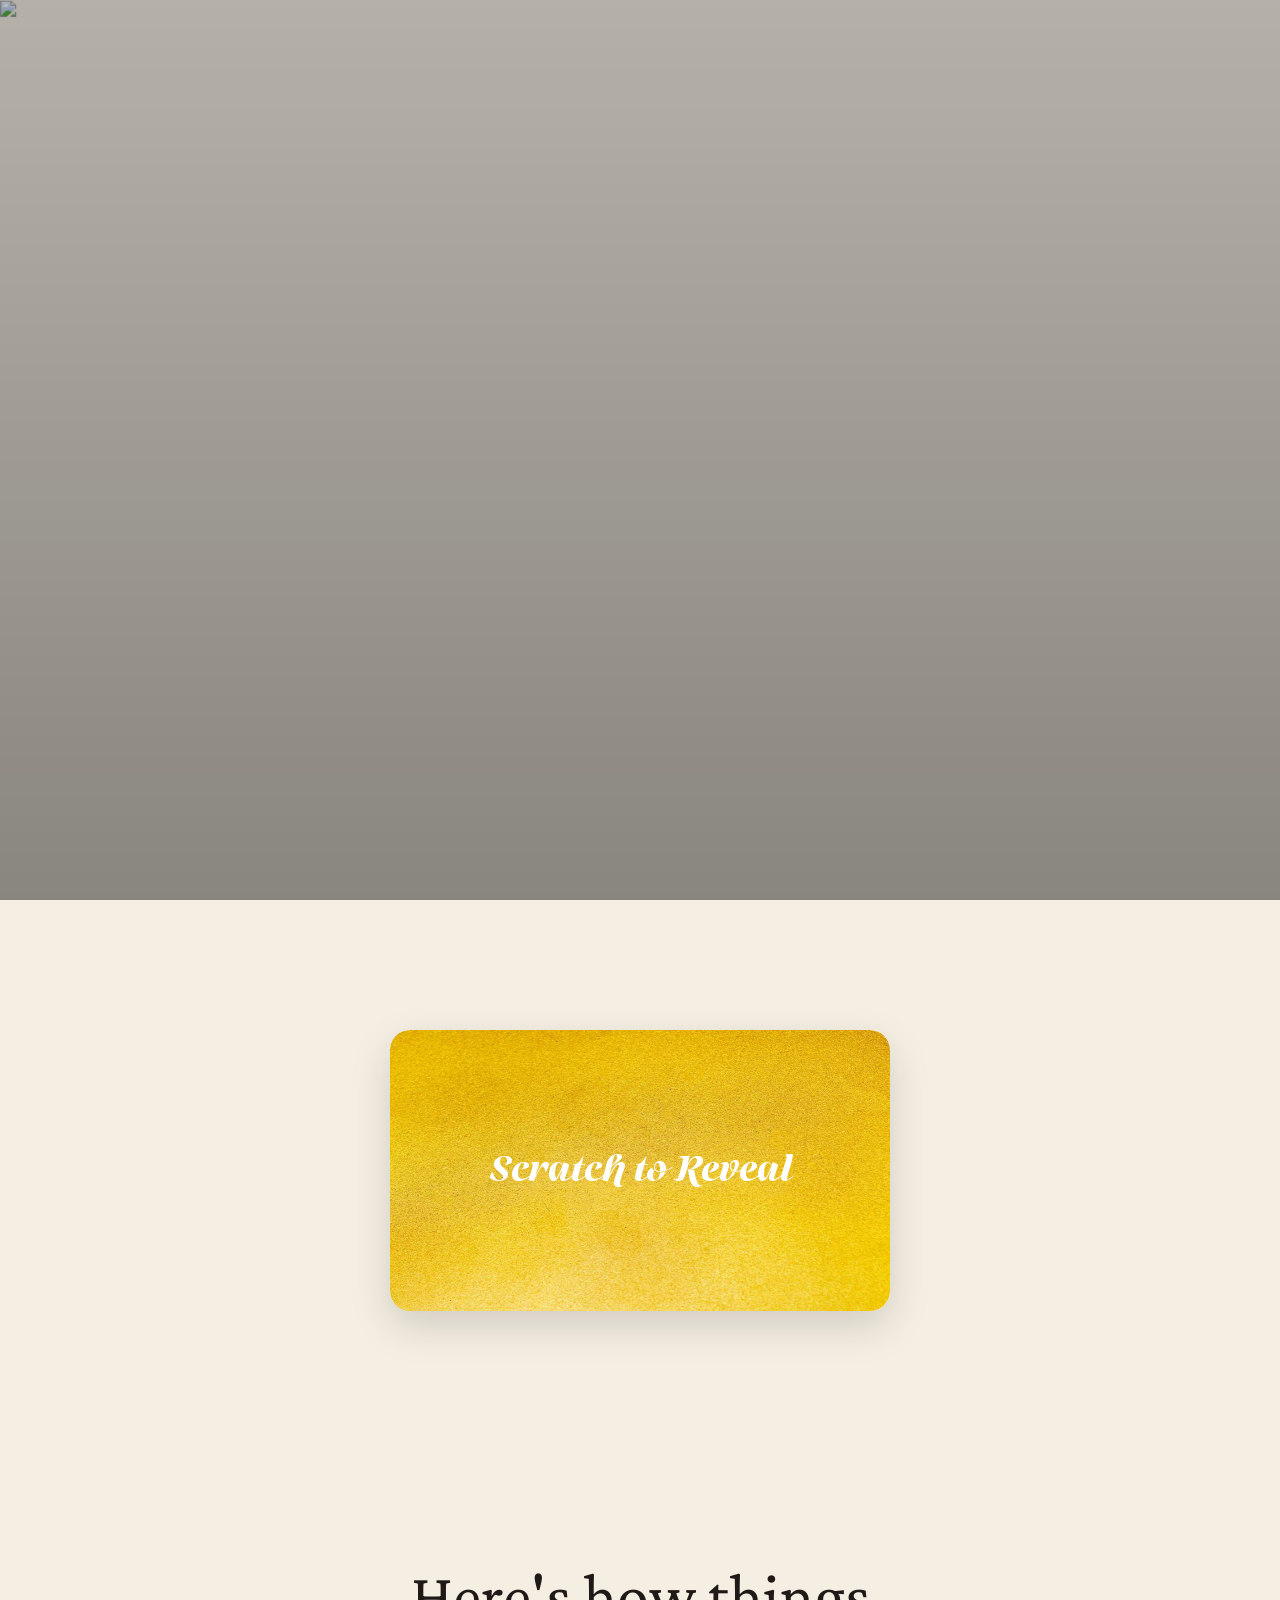
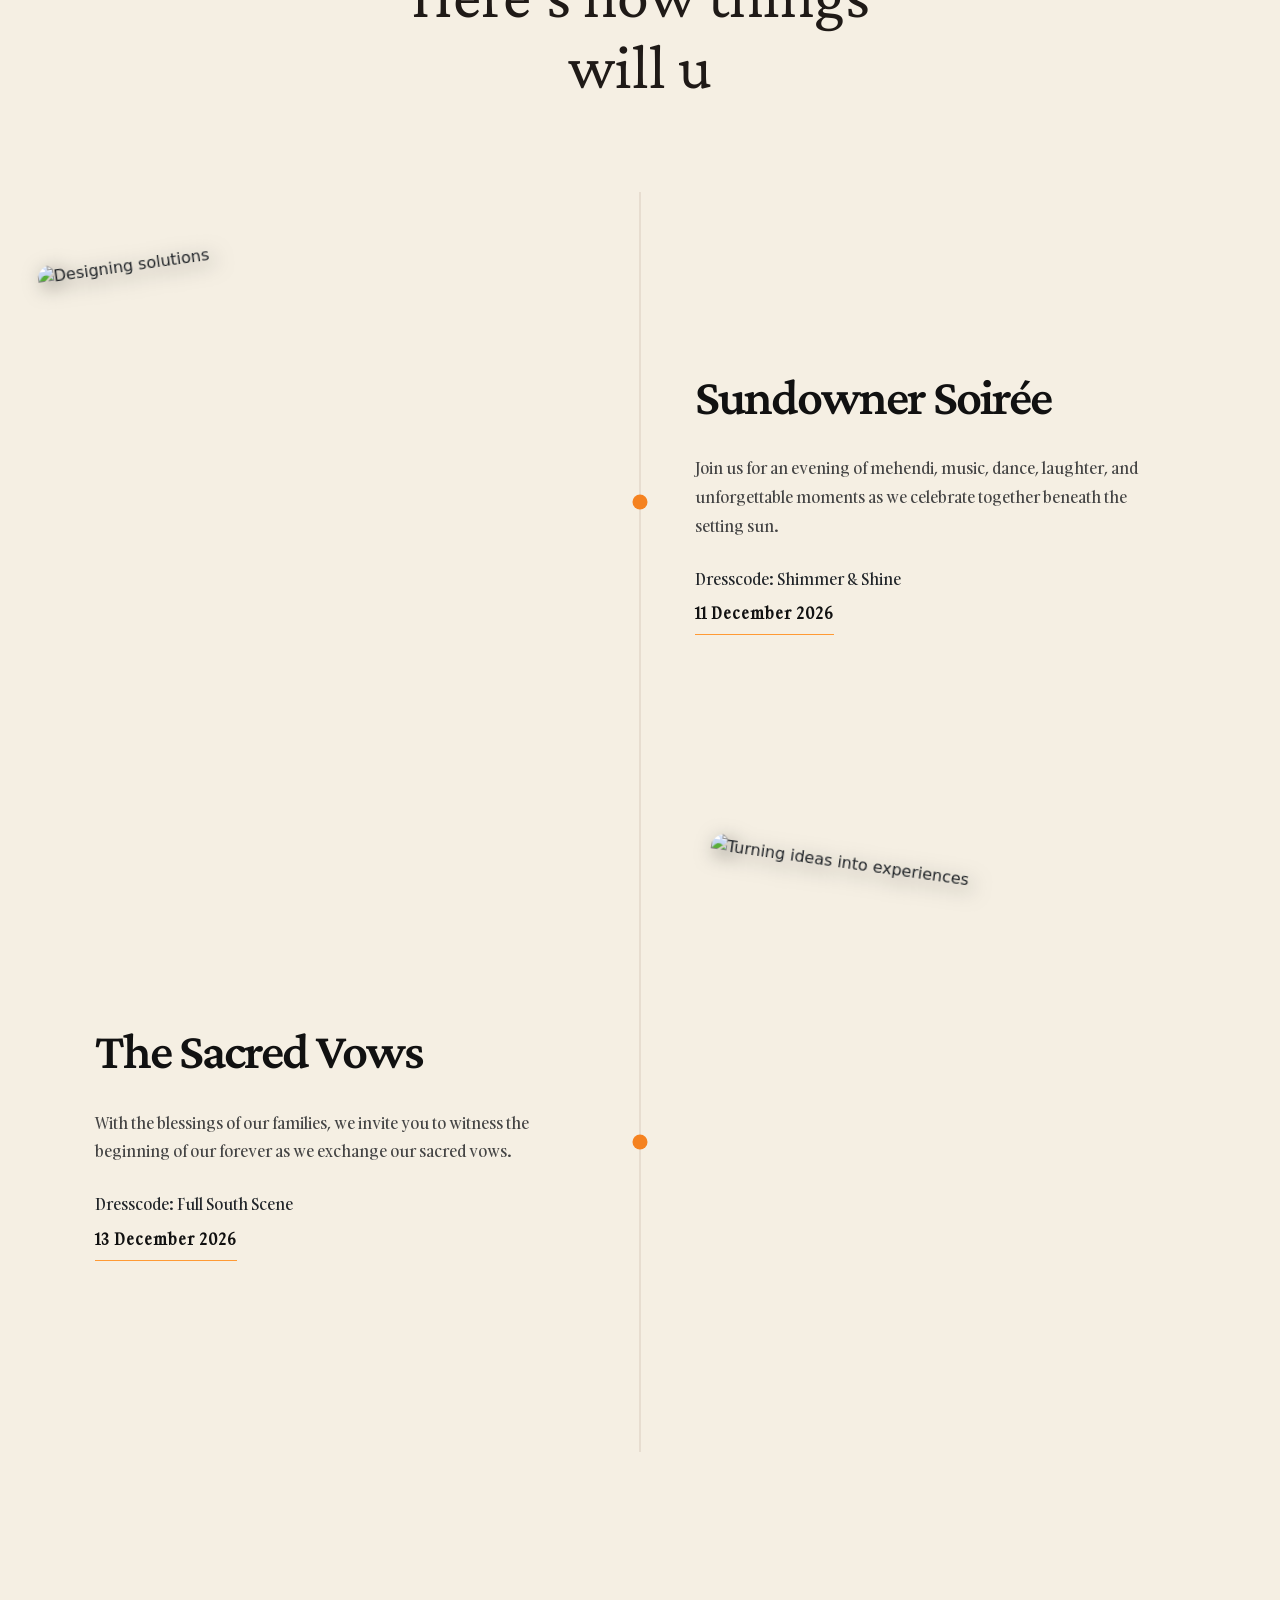
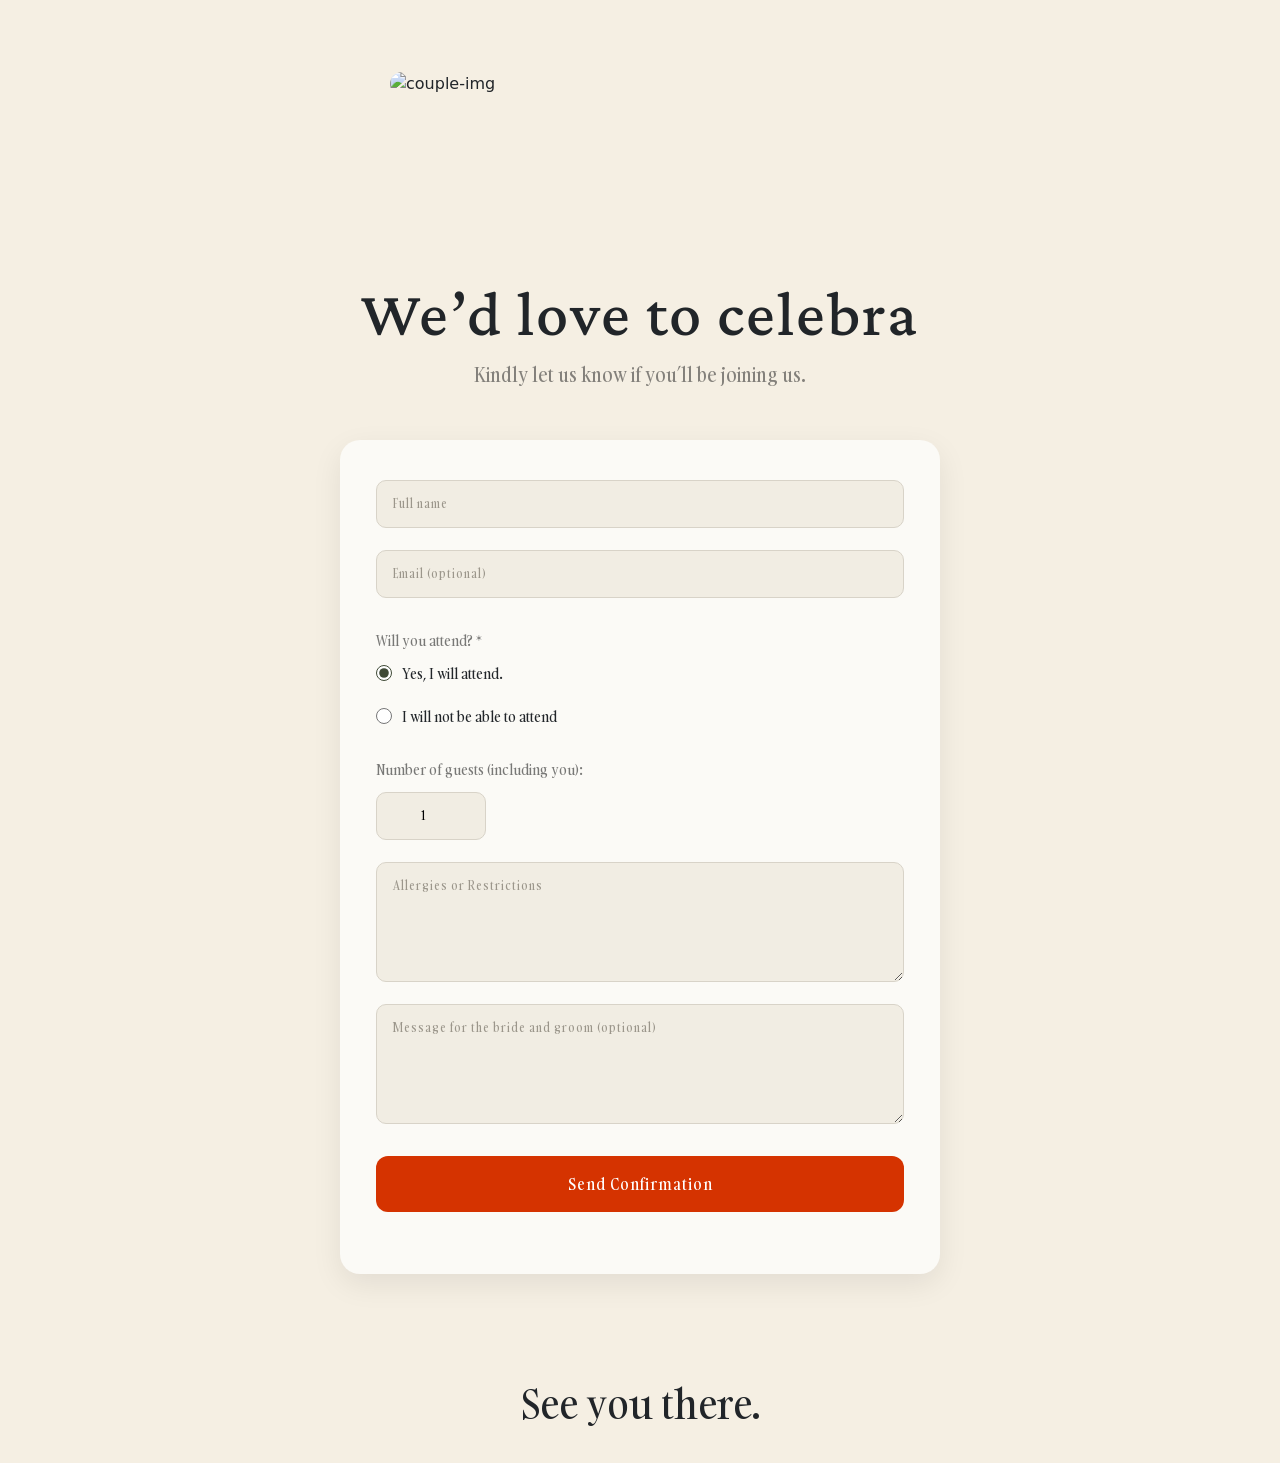
==== index-new.html @ c499e073 "Add files via upload" ====
<!DOCTYPE html>
<html lang="en">

<head>
    <meta charset="UTF-8">
    <meta name="viewport" content="width=device-width, initial-scale=1.0">
    <title>Wedding Invitation | Manisha & Pavan</title>

    <!-- Bootstrap -->
    <link href="https://cdn.jsdelivr.net/npm/bootstrap@5.3.2/dist/css/bootstrap.min.css" rel="stylesheet">
    <link href="https://cdn.jsdelivr.net/npm/bootstrap-icons@1.11.1/font/bootstrap-icons.css" rel="stylesheet">
    <!-- Google Fonts -->
    <link rel="preconnect" href="https://fonts.googleapis.com">
    <link rel="preconnect" href="https://fonts.gstatic.com" crossorigin>
    <link href="https://fonts.googleapis.com/css2?family=Quintessential&display=swap" rel="stylesheet">
    <link rel="stylesheet" href="https://api.fontshare.com/v2/css?f[]=telma@1,2,3,4,5,6&display=swap">

    <!-- GSAP -->
    <script src="https://cdn.jsdelivr.net/npm/gsap@3.12.5/dist/gsap.min.js"></script>

    <!-- CSS -->
    <link rel="stylesheet" href="style-new.css">

    <!-- AOS -->
    <link rel="stylesheet" href="https://unpkg.com/aos@2.3.4/dist/aos.css" />

    <!-- Fonts -->
    <link rel="preconnect" href="https://fonts.googleapis.com">
    <link rel="preconnect" href="https://fonts.gstatic.com" crossorigin>

    <link
        href="https://fonts.googleapis.com/css2?family=Cookie&family=Poiret+One&family=Cormorant+Garamond:wght@300;400;500;600;700&display=swap"
        rel="stylesheet">
</head>

<body>
    <!-- Background Music -->
    <audio id="bgMusic" autoplay loop preload="auto">
        <source src="assets/bg-music.mp3" type="audio/mpeg">
    </audio>
    <!-- <button id="musicToggle" class="music-btn">🔊</button> -->

    <section class="wedding-banner">

        <img src="https://res.cloudinary.com/thyha7nn/image/upload/v1786262499/family-desktop.png"
            class="banner-desktop" alt="">
        <img src="https://res.cloudinary.com/thyha7nn/image/upload/v1786269376/famil.jpg" class="banner-mobile" alt="">

        <div class="overlay"></div>

        <div class="banner-content">

            <!-- <div class="tag">
            
                <span>A Celebration of Love</span>
            </div> -->

            <div class="title-tag">
                <p>We are getting married !</p>
            </div>

            <!-- <h1 class="hero-title">
                Manisha <br>
                &
                <br>
                Pavan
            </h1> -->

            <h1 class="hero-title">

                <span class="name-block">
                    Manisha
                    <small>D.O Shambhavi & Vasant Shetty</small>
                </span>

                <span class="ampersand">&</span>

                <span class="name-block">
                    Pavan
                    <small>S.O Shashikala & Jayaram Shetty</small>
                </span>

            </h1>

            <p class="hero-description">
                Join us as we celebrate the beginning of our forever with
                the people we love most.
            </p>

        </div>

        <!-- Divider -->
        <div class="hero-divider"></div>

        <!-- Bottom Glass Card -->
        <div class="event-card">

            <!-- <div class="venue-image">
            <img src="assets/church.jpg" alt="">
        </div> -->

            <div class="venue-info">
                <h4>Sea View Resort</h4>
                <p>Karnataka, 576103</p>
            </div>

            <!-- <div class="event-date">
            <span>13</span>
            <small>December 2026</small>
        </div> -->

            <div class="g-map">

                <iframe
                    src="https://www.google.com/maps/embed?pb=!1m14!1m8!1m3!1d15529.334245264181!2d74.718151!3d13.329515!3m2!1i1024!2i768!4f13.1!3m3!1m2!1s0x3bbcbb961e27848d%3A0x5fab96f1ea288767!2sSea%20View%20Resort!5e0!3m2!1sen!2sin!4v1785669873226!5m2!1sen!2sin"
                    loading="lazy" referrerpolicy="strict-origin-when-cross-origin"></iframe>
            </div>

        </div>


    </section>

    <!-- <section class="date-section">

    </section> -->

    <section class="scratch-section">

        <div class="scratch-card">

            <div class="hidden-content">

                <p class="subtitle">Save the Date</p>

                <h1>13 December, 2026</h1>

                <!-- <p class="invite">Together with our families,<br>
                we invite you to celebrate our wedding.
            </p> -->

                <!-- <div class="divider"></div> -->

                <div class="countdown">
                    <div>
                        <span id="days">00</span>
                        <small>Days</small>
                    </div>

                    <div>
                        <span id="hours">00</span>
                        <small>Hours</small>
                    </div>

                    <div>
                        <span id="minutes">00</span>
                        <small>Minutes</small>
                    </div>

                    <div>
                        <span id="seconds">00</span>
                        <small>Seconds</small>
                    </div>
                </div>

            </div>

            <canvas id="scratchCanvas"></canvas>

        </div>

    </section>

    <!-- Programs of the day -->
    <section class="programs">

        <div class="programs-heading">
            <h2 id="programs-title">Here's how things<br>will unfold</h2>
        </div>

        <div class="programs-timeline">

            <!-- =======================
                PROGRAM 01
            ======================== -->
            <article class="program-item">

                <div class="program-media" data-aos="fade-right">
                    <img src="https://res.cloudinary.com/thyha7nn/image/upload/v1786274135/sangeet-new.png"
                        alt="Designing solutions">
                </div>

                <div class="program-content">

                    <!-- <span class="program-label">WHO WE ARE</span> -->

                    <h3>
                        Sundowner Soirée
                    </h3>

                    <p>
                        Join us for an evening of mehendi, music, dance, laughter, and unforgettable moments as we
                        celebrate together beneath the setting sun.
                    </p>

                    <span class="dc">Dresscode: Shimmer & Shine</span>

                    <a href="#" class="program-link">
                        <span>11 December 2026</span>
                        <!-- <span class="arrow">→</span> -->
                    </a>

                </div>

            </article>


            <!-- =======================
                PROGRAM 02
            ======================== -->
            <article class="program-item reverse">

                <div class="program-media" data-aos="fade-left">
                    <img src="https://res.cloudinary.com/thyha7nn/image/upload/v1786273292/wedding.png"
                        alt="Turning ideas into experiences">
                </div>

                <div class="program-content">

                    <!-- <span class="program-label">OUR JOURNEY</span> -->

                    <h3>
                        The Sacred Vows
                    </h3>

                    <p>
                        With the blessings of our families, we invite you to witness the beginning of our forever as we
                        exchange our sacred vows.
                    </p>

                    <span class="dc">Dresscode: Full South Scene</span>

                    <a href="#" class="program-link">
                        <span>13 December 2026</span>
                        <!-- <span class="arrow">→</span> -->
                    </a>

                </div>

            </article>

        </div>

    </section>

    <section class="couple-photo">
        <div class="c-img">
            <img src="https://res.cloudinary.com/thyha7nn/image/upload/v1786262506/couple.png" alt="couple-img">

            <div class="falling-flowers">
                <span>✿</span>
                <span>❀</span>
                <span>✿</span>
                <span>❀</span>
                <span>✿</span>
                <span>❀</span>
                <span>✿</span>
                <span>❀</span>
                <span>✿</span>
                <span>❀</span>
                <span>✿</span>
                <span>❀</span>
            </div>
        </div>
    </section>

    <div class="rsvp">
        <div class="container">
            <h2 id="rsvp-title">
                We’d love to celebrate with you
            </h2>
            <p>Kindly let us know if you’ll be joining us.</p>
        </div>
    </div>
    <form id="rsvpForm">
        <input name="full_name" required placeholder="Full name" />
        <input name="email" placeholder="Email (optional)" />


        <p>Will you attend? *</p>
        <label>
            <input type="radio" name="attending" value="yes" checked> Yes, I will attend.
        </label>
        <label>
            <input type="radio" name="attending" value="no"> I will not be able to attend
        </label>

        <p>Number of guests (including you):</p>
        <input type="number" name="guests" value="1" min="1" />

        <textarea name="allergies" placeholder="Allergies or Restrictions"></textarea>

        <textarea name="message" placeholder="Message for the bride and groom (optional)"></textarea>

        <button>Send Confirmation</button>
        <p id="response"></p>
    </form>

    <!-- closing line -->
    <div class="closing-line">
        <p id="closingText">
            See you there. <br> Don’t be late.
        </p>
    </div>


    <!-- Javascript -->
    <script src="script.js" defer></script>
    <script src="https://unpkg.com/aos@2.3.4/dist/aos.js"></script>
    <script>
        AOS.init({
            duration: 1000, // Animation duration in milliseconds
            once: false     // Set to false so it fades out when scrolling away
        });
    </script>

    <!-- Bg music -->
    <script>
        document.addEventListener("DOMContentLoaded", function () {

            const bgMusic = document.getElementById("bgMusic");

            bgMusic.volume = 0.5;

            bgMusic.play()
                .then(() => {
                    console.log("Music started");
                })
                .catch((error) => {
                    console.log("Autoplay blocked by browser:", error);
                });

        });
    </script>

    <!-- main -->
    <script>
        window.addEventListener("load", () => {

            const tl = gsap.timeline();

            /* =========================================
               1. HOLD SHARP IMAGE
            ========================================= */

            tl.to({}, {
                duration: 2
            });


            /* =========================================
               2. BLUR + DARKEN IMAGE
            ========================================= */

            tl.to(".banner-desktop, .banner-mobile", {
                filter: "blur(8px)",
                scale: 1.04,
                duration: 3,
                ease: "power2.inOut"
            });

            tl.to(".overlay", {
                backgroundColor: "rgba(0,0,0,0.25)",
                duration: 2,
                ease: "power2.out"
            }, "<");


            /* =========================================
               3. SHOW TITLE
            ========================================= */

            tl.to(".banner-content", {
                opacity: 1,
                duration: 0.8,
                ease: "power2.out"
            });


            /* Small heading */

            tl.from(".title-tag", {
                y: 30,
                opacity: 0,
                duration: 0.7,
                ease: "power3.out"
            }, "-=0.4");


            /* Main title */

            tl.from(".hero-title", {
                y: 70,
                opacity: 0,
                duration: 1.2,
                ease: "power3.out"
            }, "-=0.3");


            /* Description */

            tl.from(".hero-description", {
                y: 30,
                opacity: 0,
                duration: 0.8,
                ease: "power2.out"
            }, "-=0.6");


            /* =========================================
               4. DIVIDER
            ========================================= */

            tl.to(".hero-divider", {
                opacity: 1,
                duration: 0.8,
                ease: "power2.out"
            }, "-=0.3");


            /* =========================================
               5. EVENT CARD
            ========================================= */

            tl.to(".event-card", {
                opacity: 1,
                duration: 1,
                ease: "power2.out"
            }, "-=0.2");

        });
    </script>

    <!-- Scrath Card -->
    <script>
        const canvas = document.getElementById("scratchCanvas");
        const ctx = canvas.getContext("2d");

        const card = document.querySelector(".scratch-card");

        // Set canvas size
        const rect = card.getBoundingClientRect();
        canvas.width = rect.width;
        canvas.height = rect.height;

        let isDrawing = false;

        // Load scratch texture
        const cover = new Image();
        cover.src = "assets/gold-textured.jpg";

        cover.onload = () => {
            console.log("Gold texture loaded!");

            // Normal drawing mode
            ctx.globalCompositeOperation = "source-over";

            ctx.drawImage(cover, 0, 0, canvas.width, canvas.height);

            ctx.fillStyle = "#fff";
            ctx.font = "700 36px 'Telma', cursive";
            ctx.textAlign = "center";
            ctx.textBaseline = "middle";

            ctx.fillText(
                "Scratch to Reveal",
                canvas.width / 2,
                canvas.height / 2
            );
        };

        cover.onerror = () => {
            console.error("Gold texture could not be loaded.");

            // Fallback color
            ctx.fillStyle = "#C89B3C";
            ctx.fillRect(0, 0, canvas.width, canvas.height);

            ctx.fillStyle = "#fff";
            ctx.font = "700 36px 'Telma', cursive";
            ctx.textAlign = "center";
            ctx.textBaseline = "middle";
            ctx.fillText(
                "Scratch to Reveal",
                canvas.width / 2,
                canvas.height / 2
            );


        };

        function scratch(x, y) {
            ctx.save();

            ctx.globalCompositeOperation = "destination-out";

            ctx.beginPath();
            ctx.arc(x, y, 42, 0, Math.PI * 2);
            ctx.fill();

            ctx.restore();
        }

        function getPosition(e) {
            const rect = canvas.getBoundingClientRect();

            if (e.touches) {
                return {
                    x: e.touches[0].clientX - rect.left,
                    y: e.touches[0].clientY - rect.top
                };
            }

            return {
                x: e.clientX - rect.left,
                y: e.clientY - rect.top
            };
        }

        // Desktop
        canvas.addEventListener("mousedown", () => isDrawing = true);

        canvas.addEventListener("mouseup", () => {
            isDrawing = false;
            checkReveal();
        });

        canvas.addEventListener("mouseleave", () => isDrawing = false);

        canvas.addEventListener("mousemove", (e) => {
            if (!isDrawing) return;

            const pos = getPosition(e);
            scratch(pos.x, pos.y);
        });

        // Mobile
        canvas.addEventListener("touchstart", () => isDrawing = true);

        canvas.addEventListener("touchend", () => {
            isDrawing = false;
            checkReveal();
        });

        canvas.addEventListener("touchmove", (e) => {
            e.preventDefault();

            if (!isDrawing) return;

            const pos = getPosition(e);
            scratch(pos.x, pos.y);

        }, { passive: false });

        function checkReveal() {

            const pixels = ctx.getImageData(0, 0, canvas.width, canvas.height).data;

            let transparent = 0;

            for (let i = 3; i < pixels.length; i += 4) {
                if (pixels[i] === 0) transparent++;
            }

            const percent = (transparent / (canvas.width * canvas.height)) * 100;

            if (percent > 60) {

                fireConfetti();   // <-- Add this

                canvas.style.transition = "opacity .7s ease, transform .7s ease";
                canvas.style.transform = "scale(.05)";
                canvas.style.opacity = "0";

                card.classList.add("celebrate");

                setTimeout(() => {
                    canvas.remove();
                }, 700);
            }
        }
        function fireConfetti() {

            const rect = card.getBoundingClientRect();

            const leftX = rect.left / window.innerWidth;
            const rightX = rect.right / window.innerWidth;
            const centerY = (rect.top + rect.height / 2) / window.innerHeight;

            confetti({
                particleCount: 140,
                spread: 80,
                angle: 60,
                startVelocity: 60,
                origin: {
                    x: leftX,
                    y: centerY
                }
            });

            confetti({
                particleCount: 140,
                spread: 80,
                angle: 120,
                startVelocity: 60,
                origin: {
                    x: rightX,
                    y: centerY
                }
            });
        }

        // Wedding date
        const weddingDate = new Date("December 13, 2026 00:00:00").getTime();

        function updateCountdown() {

            const now = new Date().getTime();
            const distance = weddingDate - now;

            if (distance <= 0) {
                document.getElementById("days").textContent = "00";
                document.getElementById("hours").textContent = "00";
                document.getElementById("minutes").textContent = "00";
                document.getElementById("seconds").textContent = "00";
                clearInterval(timer);
                return;
            }

            const days = Math.floor(distance / (1000 * 60 * 60 * 24));

            const hours = Math.floor(
                (distance % (1000 * 60 * 60 * 24)) /
                (1000 * 60 * 60)
            );

            const minutes = Math.floor(
                (distance % (1000 * 60 * 60)) /
                (1000 * 60)
            );

            const seconds = Math.floor(
                (distance % (1000 * 60)) /
                1000
            );

            document.getElementById("days").textContent =
                String(days).padStart(2, "0");

            document.getElementById("hours").textContent =
                String(hours).padStart(2, "0");

            document.getElementById("minutes").textContent =
                String(minutes).padStart(2, "0");

            document.getElementById("seconds").textContent =
                String(seconds).padStart(2, "0");
        }

        // Run immediately
        updateCountdown();

        // Update every second
        const timer = setInterval(updateCountdown, 1000);
    </script>

    <!-- Programs -->
    <script>
        document.addEventListener("DOMContentLoaded", () => {

            const title = document.querySelector("#programs-title");

            const text1 = "Here's how things";
            const text2 = "will unfold";

            let i = 0;
            let j = 0;

            title.innerHTML = "";

            const observer = new IntersectionObserver((entries) => {

                if (entries[0].isIntersecting) {

                    title.classList.add("typing");

                    const line1 = document.createElement("span");
                    const line2 = document.createElement("span");

                    title.appendChild(line1);
                    title.appendChild(document.createElement("br"));
                    title.appendChild(line2);

                    function typeLine1() {
                        if (i < text1.length) {
                            line1.textContent += text1.charAt(i);
                            i++;
                            setTimeout(typeLine1, 70);
                        } else {
                            setTimeout(typeLine2, 150);
                        }
                    }

                    function typeLine2() {
                        if (j < text2.length) {
                            line2.textContent += text2.charAt(j);
                            j++;
                            setTimeout(typeLine2, 70);
                        }
                    }

                    typeLine1();

                    observer.unobserve(title);
                }

            }, {
                threshold: 0.3
            });

            observer.observe(title);

        });
    </script>

    <!-- RSVP -->
    <script>
        document.addEventListener("DOMContentLoaded", () => {

            const title = document.querySelector("#rsvp-title");

            const text1 = "We’d love to celebrate with you.";
            // const text2 = "";

            let i = 0;
            let j = 0;

            title.innerHTML = "";

            const observer = new IntersectionObserver((entries) => {

                if (entries[0].isIntersecting) {

                    title.classList.add("typing");

                    const line1 = document.createElement("span");
                    const line2 = document.createElement("span");

                    title.appendChild(line1);
                    title.appendChild(document.createElement("br"));
                    title.appendChild(line2);

                    function typeLine1() {
                        if (i < text1.length) {
                            line1.textContent += text1.charAt(i);
                            i++;
                            setTimeout(typeLine1, 70);
                        } else {
                            setTimeout(typeLine2, 150);
                        }
                    }

                    function typeLine2() {
                        if (j < text2.length) {
                            line2.textContent += text2.charAt(j);
                            j++;
                            setTimeout(typeLine2, 70);
                        }
                    }

                    typeLine1();

                    observer.unobserve(title);
                }

            }, {
                threshold: 0.3
            });

            observer.observe(title);

        });
    </script>

    <!-- closing Text -->
    <script>
        document.addEventListener("DOMContentLoaded", () => {

            const text = document.querySelector("#closingText");

            const line1 = "See you there.";
            const line2 = "Don’t be late.";

            let i = 0;
            let j = 0;

            text.innerHTML = "";

            const firstLine = document.createElement("span");
            const secondLine = document.createElement("span");

            text.appendChild(firstLine);
            text.appendChild(document.createElement("br"));
            text.appendChild(secondLine);

            function typeFirstLine() {

                if (i < line1.length) {
                    firstLine.textContent += line1.charAt(i);
                    i++;

                    setTimeout(typeFirstLine, 65);

                } else {

                    setTimeout(typeSecondLine, 250);

                }
            }


            function typeSecondLine() {

                if (j < line2.length) {
                    secondLine.textContent += line2.charAt(j);
                    j++;

                    setTimeout(typeSecondLine, 55);
                }

            }


            const observer = new IntersectionObserver((entries) => {

                if (entries[0].isIntersecting) {

                    text.classList.add("typing");

                    typeFirstLine();

                    observer.unobserve(text);
                }

            }, {
                threshold: 0.4
            });


            observer.observe(text);

        });
    </script>

    <script src="https://cdn.jsdelivr.net/npm/canvas-confetti@1.9.3/dist/confetti.browser.min.js"></script>
</body>

</html>
---- style-new.css ----
@import url('https://api.fontshare.com/v2/css?f[]=telma@1,2,3,4,5,6&display=swap');


@font-face {
    font-family: "Crimson";
    src: url("./fonts/CrimsonPro-Variable.ttf") format("truetype");
    font-weight: 100 900;
    font-style: normal;
}

@font-face {
    font-family: "Gambarino";
    src: url("./fonts/Gambarino-Regular.ttf") format("truetype");
    font-weight: 400;
    font-style: normal;
}

@font-face {
    font-family: "Telma";
    src: url("./fonts/Telma-Variable.ttf") format("truetype");
    font-weight: 100 900;
    font-style: normal;
}

:root {
    --green: #3f4b3a;
    --cream: #f5efe3;
    --font-headings: "Crimson";
    --font-para: "Gambarino";
}

body {
    /* font-family: 'Poppins', sans-serif; */
    background: var(--cream);

    overflow-x: hidden;
}

/* music button */
/* audio button */
.music-btn {
    position: fixed;
    bottom: 20px;
    right: 20px;
    width: 50px;
    height: 50px;
    border-radius: 50%;
    border: none;
    background: rgba(0, 0, 0, 0.518);
    backdrop-filter: blur(8px);
    font-size: 20px;
    cursor: pointer;
    box-shadow: 0 4px 15px rgba(0, 0, 0, 0.2);
    z-index: 999;
    transition: 0.3s ease;
}

.music-btn:hover {
    transform: scale(1.1);
}



/* ===========================
   HERO SECTION
=========================== */
.wedding-banner {
    position: relative;
    width: 100%;
    height: 100vh;
    overflow: hidden;
}

.banner-desktop,
.banner-mobile {
    position: absolute;
    inset: 0;
    width: 100%;
    height: 100%;
    object-fit: cover;

    filter: blur(0px);
    transform: scale(1);
}

.banner-mobile {
    display: none;
}

.overlay {
    position: absolute;
    inset: 0;
    background: linear-gradient(to top,
            rgba(0, 0, 0, .30),
            rgba(0, 0, 0, .08));
    z-index: 1;
}

.banner-content {
    position: relative;
    z-index: 2;
    max-width: 1280px;
    height: 100%;
    margin: auto;
    padding: 40px 6%;

    opacity: 0;
}

/* Tag */

.tag {
    display: inline-flex;
    align-items: center;
    gap: 10px;
    padding: 14px 28px;
    border-radius: 50px;
    border: 1px solid rgba(255, 255, 255, .35);
    background: rgba(255, 255, 255, .08);
    backdrop-filter: blur(20px);
    margin-bottom: 50px;
    font-size: 15px;
}

.title-tag {
    font-family: "Crimson", serif;
    text-align: center;
    font-size: 20px;
    color: #fff;
}

/* Title */

/* .hero-title {
    font-family: 'Telma', cursive;
    font-size: clamp(70px, 7vw, 110px);
    line-height: .95;
    font-weight: 400;
    text-align: center;
    color: #fff;
} */

.hero-title {
    font-family: 'Telma', cursive;
    font-size: clamp(70px, 7vw, 110px);
    line-height: .95;
    font-weight: 400;
    text-align: center;
    color: #fff;
}

.name-block {
    display: flex;
    flex-direction: column;
    align-items: center;
}

.name-block small {
    display: block;

    margin-top: 8px;

    font-family: "Crimson", serif;
    font-size: 15px;
    line-height: 1.2;
    font-weight: 400;
    /* letter-spacing: 1px; */

    color: #f0ebe2;
}

.ampersand {
    display: block;

    margin: 10px 0;

    font-family: 'Telma', cursive;
}

/* Right Text */

.hero-description {
    /* position:absolute;
    right:0%;
    top:48%;
    width:260px;
    text-align:center;
    font-size:18px;
    line-height:1.6; */

    margin-top: 20px;
    text-align: center;
    font-size: 24px;
    color: #fff;
    font-family: "Crimson", serif;
}

/* Divider */

.hero-divider {
    position: absolute;
    left: 0;
    right: 0;
    bottom: 200px;
    height: 1px;
    background: rgba(255, 255, 255, .5);
    z-index: 2;

    opacity: 0;
}

/* ===========================
   GLASS CARD
=========================== */

.event-card {

     position: absolute;
    left: 50%;
    bottom: 30px;

    transform: translateX(-50%);

    width: min(820px, 92%);

    display: flex;
    align-items: center;

    border-radius: 24px;

    overflow: hidden;

    background: rgba(255, 255, 255, .14);
    backdrop-filter: blur(25px);

    border: 1px solid rgba(255, 255, 255, .18);

    z-index: 3;

    opacity: 0;

}

.venue-image {
    width: 170px;
    height: 140px;
}

.venue-image img {
    width: 100%;
    height: 100%;
    object-fit: cover;
}

.venue-info {
    flex: 1;
    padding: 28px;
}

.venue-info h4 {
    font-size: 35px;
    margin-bottom: 8px;
    font-weight: 500;
    color: #fff;
    font-family: "Crimson", serif;
}

.venue-info p {
    opacity: .8;
    color: #fff;
    font-family: "Gambarino", serif;
    font-size: 18px;
}

.event-date {

    width: 180px;

    border-left: 1px solid rgba(255, 255, 255, .18);

    text-align: center;

}

.event-date span {

    display: block;

    font-family: "Cormorant Garamond", serif;

    font-size: 76px;

    line-height: 1;

}

.event-date small {

    display: block;

    margin-top: 10px;

    font-size: 17px;

}

/* ===========================
   TABLET
=========================== */

@media (min-width: 576px) and (max-width:991px) {
    .wedding-banner {
        height: 100svh;
        /* Better than 100vh on mobile */
        /* min-height:850px; */
    }

    /* .banner-desktop{
        display:none;
    } */

    /* .banner-mobile{
        display:block;
        object-fit:contain;     
        object-position:center bottom;
        background:#f6c07d;
    } */
    .banner-mobile {
        display: nnoe;
    }

    .hero-description {
        position: static;
        width: 100%;
        text-align: left;
        margin-top: 40px;
    }

}

/* ===========================
   MOBILE
=========================== */

@media (max-width:456px) {

    .wedding-banner {
        height: 100svh;
        /* Better than 100vh on mobile */
        /* min-height:850px; */
    }

    .banner-desktop {
        display: none;
    }

    .banner-mobile {
        display: block;
        /* object-fit:contain;      */
        object-position: center bottom;
        background: #f6c07d;
    }

    .banner-content {
        padding: 30px 24px;
    }

    .tag {
        font-size: 13px;
        padding: 12px 22px;
        margin-bottom: 35px;
    }

    .hero-title {
        font-size: clamp(46px, 12vw, 70px);
        max-width: 100%;
        /* margin: 40px 0; */
    }

    .hero-description {
        /* width:85%; */
        margin-top: 25px;
        font-size: 15px;
    }

    .hero-divider {
        bottom: 330px;
    }

    .event-card {

        width: calc(100% - 22px);

        flex-direction: column;

        bottom: 10px;

        text-align: center;

    }

    .venue-image {

        width: 100%;

        height: 180px;

    }

    .venue-info {

        padding: 10px;

    }
    .venue-info p {
        font-size: 16px;
        margin-bottom: 5px;
    }
    .event-date {

        width: 100%;

        border-left: none;

        border-top: 1px solid rgba(255, 255, 255, .15);

        padding: 20px;

    }

    .event-date span {

        font-size: 58px;

    }

}


/* scratch section */
.scratch-section {
    padding: 130px 20px;
    display: flex;
    justify-content: center;
    align-items: center;
    /* background: #f8f5ef; */
}

.scratch-card {

    position: relative;
    width: 500px;
    max-width: 100%;
    aspect-ratio: 16/9;

    border-radius: 20px;
    overflow: hidden;

    box-shadow:
        0 15px 40px rgba(0, 0, 0, .15);

    transition: .4s;

}

.hidden-content {

    position: absolute;
    inset: 0;

    display: flex;
    flex-direction: column;
    justify-content: center;
    align-items: center;

    text-align: center;

    background:
        linear-gradient(rgba(255, 250, 241, 0.477), rgba(255, 250, 241, 0.432)),
        url("assets/floral-bg.jpg") center/cover;

    padding: 40px;

}

.subtitle {
    font-family: "Crimson", serif;
    letter-spacing: 4px;
    text-transform: uppercase;

    font-size: .7rem;
    color: #b8904d;
    margin-bottom: 10px;
}

.hidden-content h1 {

    font-family: "Gambarino", serif;
    font-size: 2rem;
    color: #26201a;
    font-weight: 400;

    margin-bottom: 20px;
}

.invite {

    font-size: 1rem;
    color: #6d655d;
    line-height: 1.8;
}

.divider {

    width: 120px;
    height: 1px;
    background: #c8ae72;
    margin: 35px 0;

}

.countdown {

    display: flex;
    gap: 35px;

}

.countdown div {

    display: flex;
    flex-direction: column;
    align-items: center;

}

.countdown span {

    font-family: "Gambarino", serif;
    font-size: 2.4rem;
    color: #2d2418;

}

.countdown small {
    font-family: "Gambarino", serif;
    margin-top: 5px;
    text-transform: uppercase;
    letter-spacing: 2px;
    font-size: .7rem;
    color: #9b8968;
}

canvas {

    position: absolute;
    inset: 0;

    width: 100%;
    height: 100%;

    border-radius: 20px;

    cursor: grab;

}

#scratchCanvas {
    position: absolute;
    inset: 0;
    width: 100%;
    height: 100%;
    z-index: 100;
    pointer-events: auto;
}

.hidden-content {
    z-index: 1;
}

@keyframes revealPop {

    0% {
        transform: scale(.92);
    }

    50% {
        transform: scale(1.06);
    }

    100% {
        transform: scale(1);
    }

}

.celebrate {
    animation: revealPop .6s cubic-bezier(.17, .89, .32, 1.49);

    box-shadow:
        0 0 50px rgba(255, 204, 80, .45),
        0 20px 60px rgba(0, 0, 0, .15);
}

/* Mobile */

@media(max-width:768px) {

    .hidden-content {

        padding: 25px;

    }

    .hidden-content h1 {

        font-size: 2.2rem;

    }

    .countdown {

        gap: 18px;

    }

    .countdown span {

        font-size: 1.6rem;

    }

}

/* Programs */
/* ===========================
   Programs Section
=========================== */
/* =========================================
   PROGRAMS
========================================= */

.programs {
    position: relative;
    /* background: #f8f5ef; */
    padding: 120px 20px;
    overflow: hidden;
}


/* =========================================
   HEADING
========================================= */

.programs-heading {
    text-align: center;
    margin-bottom: 90px;
}

.programs-heading h2 {
    font-family: "Crimson", serif;
    font-size: clamp(2.5rem, 5vw, 5rem);
    font-weight: 400;
    line-height: 1.1;
    color: #1f1a17;
    
    opacity: 0;
}

.programs-heading h2.typing {
    opacity: 1;
}

/* =========================================
   TIMELINE CONTAINER
========================================= */

.programs-timeline {
    position: relative;
    max-width: 1200px;
    margin: 0 auto;
}


/* Center vertical line */

.programs-timeline::before {
    content: "";
    position: absolute;

    top: 0;
    bottom: 0;
    left: 50%;

    width: 1px;

    background: #d9cbbd;

    transform: translateX(-50%);
}


/* =========================================
   PROGRAM ITEM
========================================= */

.program-item {
    position: relative;

    display: grid;
    grid-template-columns: 1fr 1fr;

    min-height: 620px;

    margin-bottom: 20px;
}


/* Remove margin from last item */

.program-item:last-child {
    margin-bottom: 0;
}


/* =========================================
   IMAGE
========================================= */

.program-media {
    width: 100%;
    padding: 35px 32px;
}

.program-media img {
    display: block;

    width: 100%;
    height: 100%;

    object-fit: cover;

    border-radius: 14px;
     filter: drop-shadow(5px 5px 10px rgba(0, 0, 0, 0.5));
    
}

/* Left image */
.program-item:not(.reverse) .program-media img {
    transform: rotate(-8deg);
}

/* Right image */
.program-item.reverse .program-media img {
    transform: rotate(8deg);
}
/* =========================================
   CONTENT
========================================= */

.program-content {
    display: flex;
    flex-direction: column;
    justify-content: center;

    padding: 60px 55px;
}


/* =========================================
   LABEL
========================================= */

.program-label {
    display: block;

    margin-bottom: 32px;

    font-family: Arial, sans-serif;
    font-size: 13px;
    font-weight: 600;
    letter-spacing: 1.2px;

    color: #FF9A34;
}


/* =========================================
   TITLE
========================================= */

.program-content h3 {
    margin: 0 0 30px;

    font-family: "Crimson", serif;
    font-size: clamp(2.5rem, 4vw, 4rem);
    font-weight: 600;
    line-height: 1.08;
    letter-spacing: -2px;

    color: #111;
}

.program-content h3 span {
    color: #FF9A34;
}


/* =========================================
   DESCRIPTION
========================================= */

.program-content p {
    max-width: 470px;

    margin: 0 0 15px;

    font-family: "Gambarino", serif;
    font-size: 17px;
    font-weight: 400;
    line-height: 1.7;

    color: #444;
}
.program-content .dc {
    font-family: "Gambarino", serif;
    font-size: 17px;
    font-weight: 400;
    margin: 10px 0;
}

/* =========================================
   LINK
========================================= */

.program-link {
    position: relative;

    display: flex;
    align-items: center;
    gap: 35px;

    width: fit-content;

    padding-bottom: 10px;

    text-decoration: none;

    font-family: "Gambarino", serif;
    font-size: 16px;
    font-weight: 700;
    letter-spacing: 1px;

    color: #111;
    cursor:default;
}


/* Orange underline */

.program-link::after {
    content: "";

    position: absolute;

    left: 0;
    right: 0;
    bottom: 0;

    height: 1px;

    background: #FF9A34;
}


/* Arrow */

.program-link .arrow {
    font-size: 25px;
    font-weight: 400;
    line-height: 1;

    color: #FF9A34;

    transition: transform 0.3s ease;
}

.program-link:hover .arrow {
    transform: translateX(7px);
}


/* =========================================
   CENTER DOT
========================================= */

.program-item::after {
    content: "";

    position: absolute;

    top: 50%;
    left: 50%;

    width: 15px;
    height: 15px;

    border-radius: 50%;

    background: #f58220;

    transform: translate(-50%, -50%);

    z-index: 5;
}


/* =========================================
   REVERSE ITEM
========================================= */

/*
   Desktop:

   IMAGE       |       CONTENT
   CONTENT     |       IMAGE
*/

.program-item.reverse .program-media {
    grid-column: 2;
    grid-row: 1;
}

.program-item.reverse .program-content {
    grid-column: 1;
    grid-row: 1;
}


/* =========================================
   TABLET
========================================= */

@media (max-width: 1000px) {

    .programs {
        padding: 100px 30px;
    }

    .program-item {
        min-height: 550px;
    }

    .program-media {
        padding: 25px;
    }

    .program-media img {
        height: 500px;
    }

    .program-content {
        padding: 40px;
    }

    .program-content h3 {
        font-size: clamp(2.2rem, 4vw, 3.2rem);
        letter-spacing: -1.5px;
    }

    .program-content p {
        font-size: 16px;
    }

}


/* =========================================
   MOBILE
========================================= */

@media (max-width: 768px) {

    .programs {
        padding: 80px 20px;
    }


    /* Heading */

    .programs-heading {
        margin-bottom: 20px;
    }

    .programs-heading h2 {
        font-size: clamp(2.5rem, 11vw, 4rem);
    }


    /* Remove timeline */

    .programs-timeline::before {
        display: none;
    }


    /* Stack everything */

    .program-item {
        display: flex;
        flex-direction: column;

        min-height: auto;

        margin-bottom: 90px;
    }


    /* Remove center dots */

    .program-item::after {
        display: none;
    }


    /* Image */

    .program-media {
        width: 100%;
        padding: 0;
    }

    .program-media img {
        width: 100%;
        height: auto;

        /* aspect-ratio: 0.78 / 1; */

        object-fit: cover;

        border-radius: 12px;
    }


    /* Content */

    .program-content {
        padding: 35px 5px 0;
    }


    .program-label {
        margin-bottom: 18px;

        font-size: 12px;
        letter-spacing: 1px;
    }


    .program-content h3 {
        margin-bottom: 10px;

        font-size: clamp(2.2rem, 10vw, 3.2rem);
        line-height: 1.05;

        letter-spacing: -1.5px;
    }


    .program-content p {
        margin-bottom: 10px;

        font-size: 20px;
        line-height: 1.65;
    }


    .program-link {
        gap: 25px;

        font-size: 15px;
    }


    /* 
       On mobile reverse becomes normal:
       image → content
    */

    .program-item.reverse .program-media,
    .program-item.reverse .program-content {
        grid-column: auto;
        grid-row: auto;
    }

}


/* =========================================
   SMALL MOBILE
========================================= */

@media (max-width: 480px) {

    .programs {
        padding: 70px 18px;
    }

    .programs-heading {
        margin-bottom: 50px;
    }

    .program-media img {
        /* aspect-ratio: 2 / 1; */

        border-radius: 5px;
        /* border: 2px solid #000; */
    }

    .program-content {
        padding-top: 30px;
    }

    .program-content h3 {
        font-size: 2.25rem;
    }

    .program-content p {
        font-size: 16px;
        margin-bottom: 15px;
    }

    .program-item {
        margin-bottom: 75px;
    }

}


/* couple image */
/* =========================
   COUPLE PHOTO
========================= */

.couple-photo {
    width: 100%;
    padding: 100px 20px;
    /* background: #f8f5ef; */
    overflow: hidden;
}

.c-img {
    position: relative;

    width: min(100%, 500px);
    margin: 0 auto;

    overflow: hidden;
    border-radius: 14px;
}

.c-img > img {
    display: block;

    width: 100%;
    height: auto;
}


/* =========================
   FALLING FLOWERS
========================= */

.falling-flowers {
    position: absolute;

    inset: 0;

    pointer-events: none;
    overflow: hidden;

    z-index: 2;
}

.falling-flowers span {
    position: absolute;

    top: -50px;

    font-size: 30px;
    color: #fff;

    opacity: 0;

    animation: flowerFall linear infinite;
}


/* Different positions */

.falling-flowers span:nth-child(1) {
    left: 5%;
    animation-duration: 7s;
    animation-delay: 0s;
    color: #f58220;
}

.falling-flowers span:nth-child(2) {
    left: 14%;
    animation-duration: 9s;
    animation-delay: 2s;
    font-size: 16px;
    color: #edaa6e;
}

.falling-flowers span:nth-child(3) {
    left: 25%;
    animation-duration: 8s;
    animation-delay: 4s;
    color: #fcd39a;
}

.falling-flowers span:nth-child(4) {
    left: 35%;
    animation-duration: 10s;
    animation-delay: 1s;
    font-size: 18px;
    color: #ff7300;
}

.falling-flowers span:nth-child(5) {
    left: 45%;
    animation-duration: 7s;
    animation-delay: 3s;
    color: #fcd39a;
}

.falling-flowers span:nth-child(6) {
    left: 55%;
    animation-duration: 11s;
    animation-delay: 5s;
    font-size: 17px;
    color: #ffffa3;
}

.falling-flowers span:nth-child(7) {
    left: 65%;
    animation-duration: 8s;
    animation-delay: 1.5s;
    color: #fcd39a;
}

.falling-flowers span:nth-child(8) {
    left: 73%;
    animation-duration: 10s;
    animation-delay: 4s;
    font-size: 18px;
    color: #fec853;
}

.falling-flowers span:nth-child(9) {
    left: 82%;
    animation-duration: 7s;
    animation-delay: 2.5s;
    color: #f17f04;
}

.falling-flowers span:nth-child(10) {
    left: 90%;
    animation-duration: 9s;
    animation-delay: 5s;
    font-size: 16px;
    color: #ffe1ba;
}

.falling-flowers span:nth-child(11) {
    left: 30%;
    animation-duration: 12s;
    animation-delay: 6s;
    color: #ffc163;

}

.falling-flowers span:nth-child(12) {
    left: 60%;
    animation-duration: 9s;
    animation-delay: 7s;
    color: #f8a537;
}



/* =========================
   FALL ANIMATION
========================= */

@keyframes flowerFall {

    0% {
        transform:
            translate3d(0, -50px, 0)
            rotate(0deg);

        opacity: 0;
    }

    10% {
        opacity: 0.9;
    }

    50% {
        transform:
            translate3d(35px, 400px, 0)
            rotate(180deg);
    }

    90% {
        opacity: 0.7;
    }

    100% {
        transform:
            translate3d(-30px, 850px, 0)
            rotate(360deg);

        opacity: 0;
    }

}


/* =========================
   MOBILE
========================= */

@media (max-width: 768px) {

    .couple-photo {
        padding: 60px 20px;
    }

    .c-img {
        width: 100%;
        border-radius: 10px;
    }

    .falling-flowers span {
        font-size: 30px;
    }

}

/* RSVP */

.rsvp{
  margin: 80px 0 50px;
}
.rsvp h2{
  font-size: clamp(2.5rem, 5vw, 5rem);
  text-align: center;
  font-family: "Crimson", serif;
  letter-spacing: 2px;
}
.rsvph2.typing {
    opacity: 1;
}
.rsvp p{
  font-family: "Gambarino", serif;
  text-align: center;
  font-size: 1.2rem;
  color: #1e1e1e87;
}
/* Form Card */
#rsvpForm {
  max-width: 600px;
  margin: auto;
  background: #fbfaf6;
  padding: 40px 36px;
  border-radius: 20px;
  box-shadow: 0 10px 30px rgba(0, 0, 0, 0.08);
  display: flex;
  flex-direction: column;
  gap: 22px;
}
#rsvpForm p{
  margin-top: 10px;
  margin-bottom: -10px;
  color:#1e1e1e97;
  font-size: 16px;
  font-family: "Gambarino", serif;
}
/* Section labels */
#rsvpForm label,
#rsvpForm>p,
#rsvpForm>span {
  font-size: 14px;
  font-weight: 500;
  font-family: "Gambarino", serif;
}

/* Inputs */
#rsvpForm input,
#rsvpForm textarea {
  width: 100%;
  padding: 14px 16px;
  border-radius: 10px;
  border: 1px solid #d8d3c8;
  background: #f1ede3;
  font-size: 12px;
  transition: all 0.25s ease;
  font-family: "Gambarino", serif;
  letter-spacing: 1px;
}

#rsvpForm input::placeholder,
#rsvpForm textarea::placeholder {
  color: #9b968b;
}

/* Focus state */
#rsvpForm input:focus,
#rsvpForm textarea:focus {
  outline: none;
  border-color: #6f7c5a;
  background: #ffffff;
  box-shadow: 0 0 0 3px rgba(111, 124, 90, 0.15);
}

/* Radio group */
#rsvpForm input[type="radio"] {
  accent-color: #3f4a36;
  width: 16px;
  height: 16px;
}

#rsvpForm label {
  display: flex;
  align-items: center;
  gap: 10px;
  cursor: pointer;
}

/* Guests input */
#rsvpForm input[type="number"] {
  max-width: 110px;
  text-align: center;
}

/* Textareas */
#rsvpForm textarea {
  min-height: 120px;
  resize: vertical;
}

/* Button */
#rsvpForm button {
  font-family: "Gambarino", serif;
  margin-top: 10px;
  padding: 16px;
  border-radius: 12px;
  letter-spacing: 1px;
  border: none;
  background: #D53300;
  color: #ffffff;
  font-size: 16px;
  font-weight: 300;
  cursor: pointer;
  display: flex;
  align-items: center;
  justify-content: center;
  gap: 10px;
  transition: all 0.3s ease;
}

#rsvpForm button:hover {
  background: #e03804;
  transform: translateY(-1px);
  box-shadow: 0 10px 20px rgba(0, 0, 0, 0.15);
}

/* Response text */
#response {
  text-align: center;
  font-size: 14px;
  color: #3f7a3a;
}

/* Mobile tweaks */
@media (max-width: 480px) {
  #rsvpForm {
    padding: 28px 22px;
    margin: 0 20px;
  }
  .rsvp h2{
    font-size: 2.5rem;
  }
}
 

/* closing line  */
.closing-line {
    
    margin: 100px auto;
    
}
.closing-line p {
    font-family: "Gambarino", serif;
    font-size: 40px;
    text-align: center;
}
#closingText {
    opacity: 0;
}

#closingText.typing {
    opacity: 1;
}
@media (max-width: 480px){
    .closing-line {
        padding: 0 20px;
    }
    .closing-line p {
        font-size: 20px;
    }
}
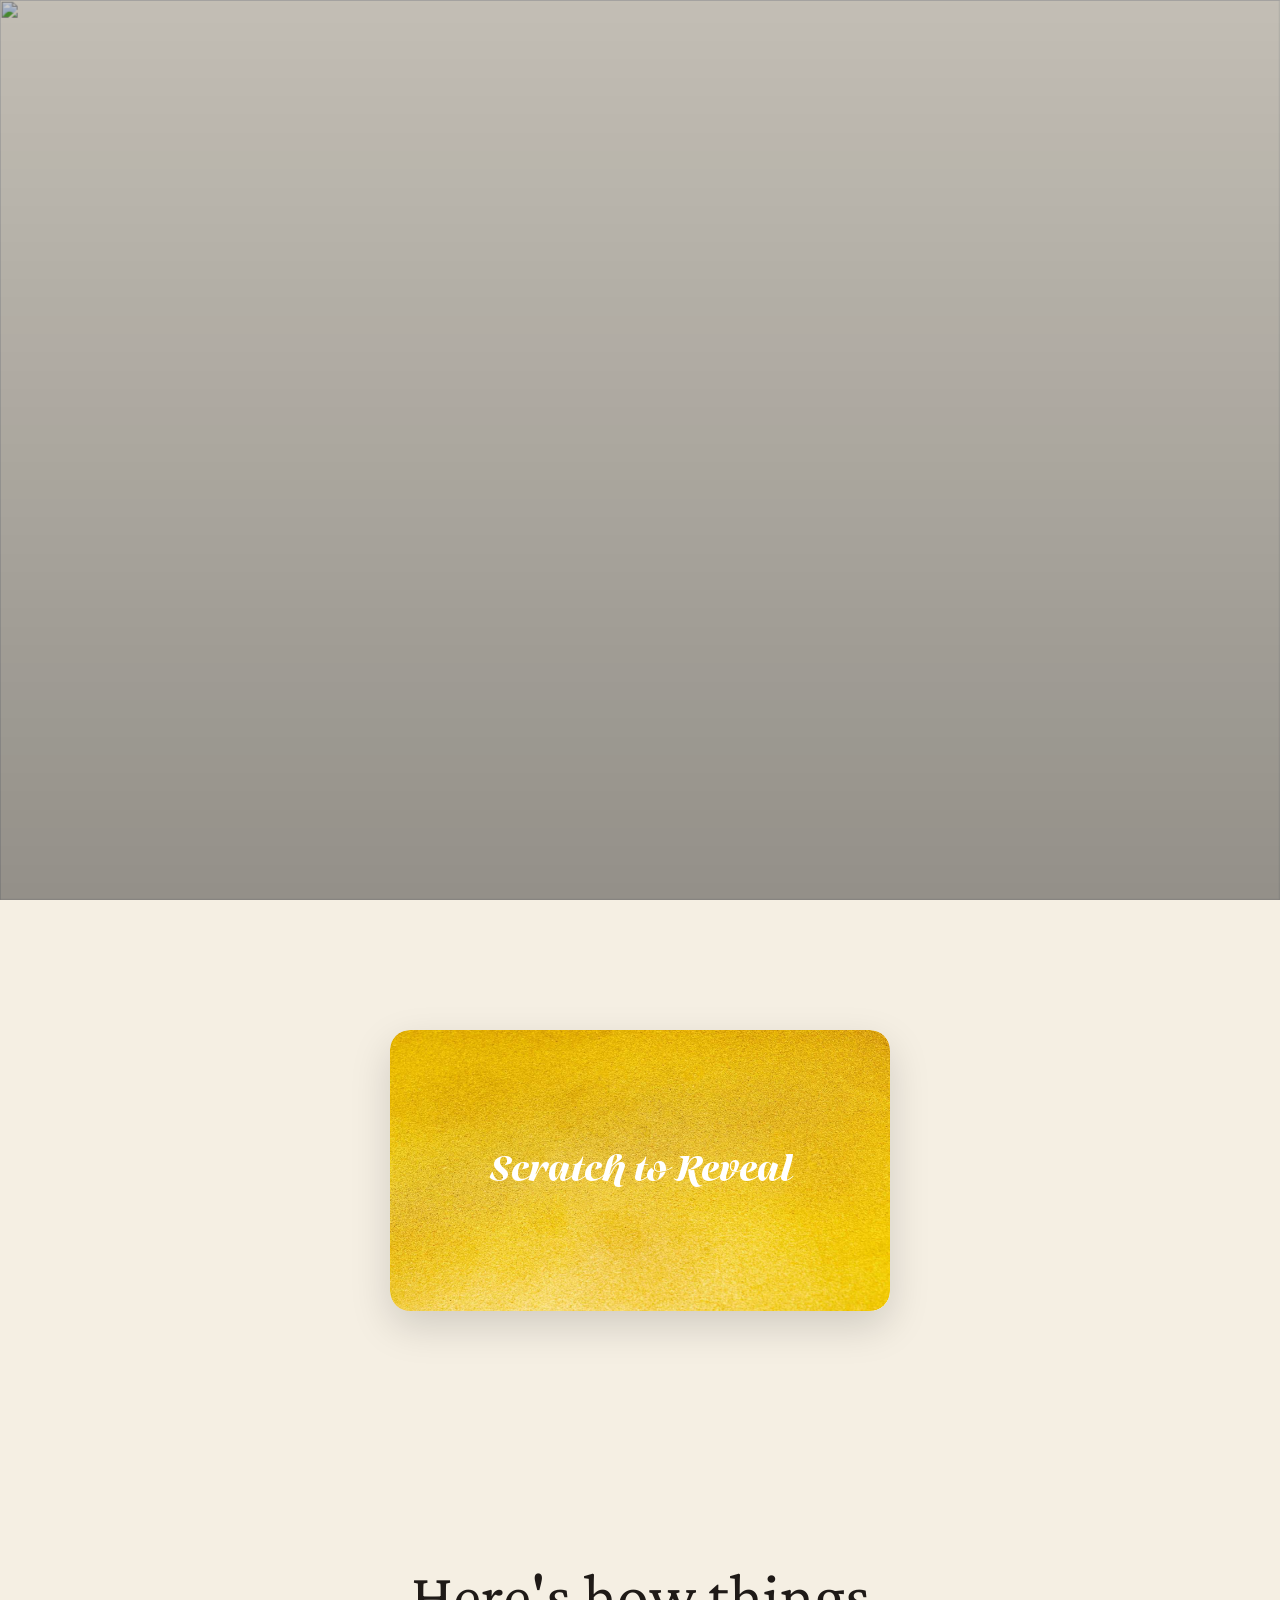
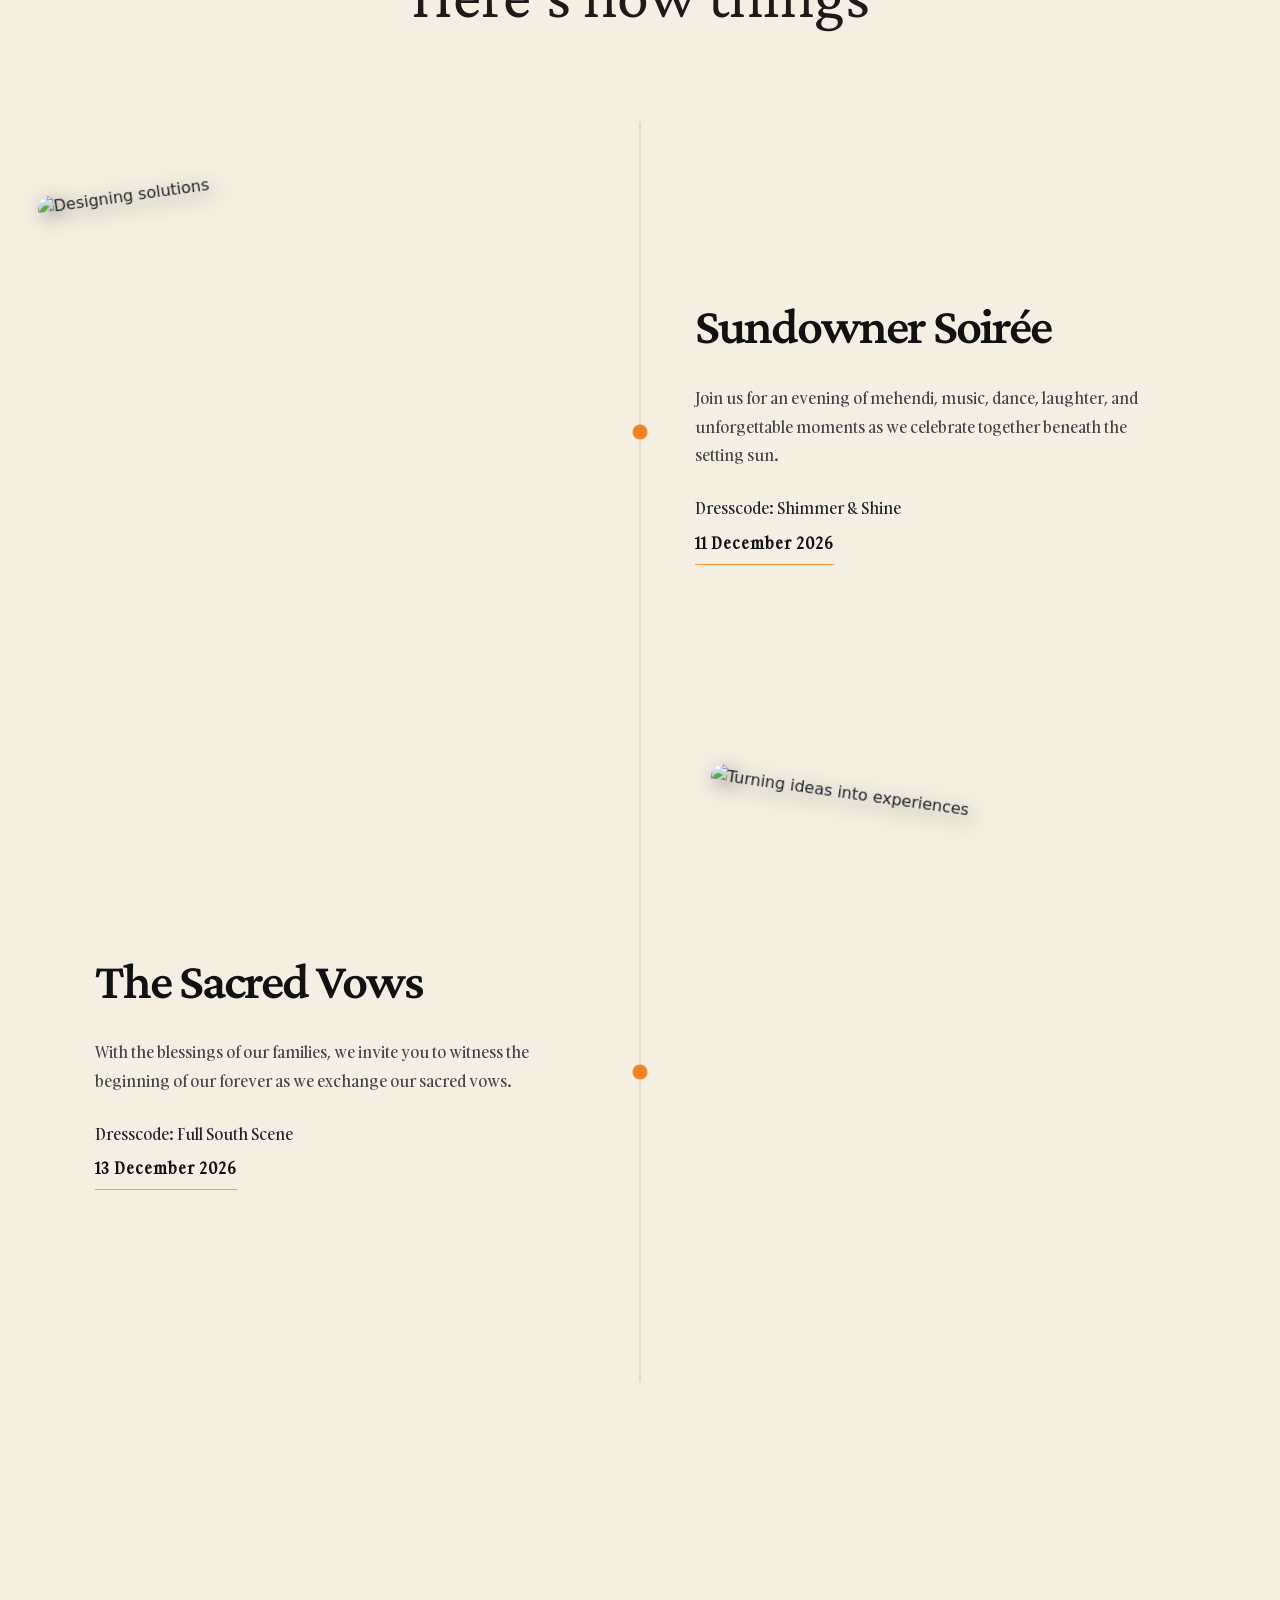
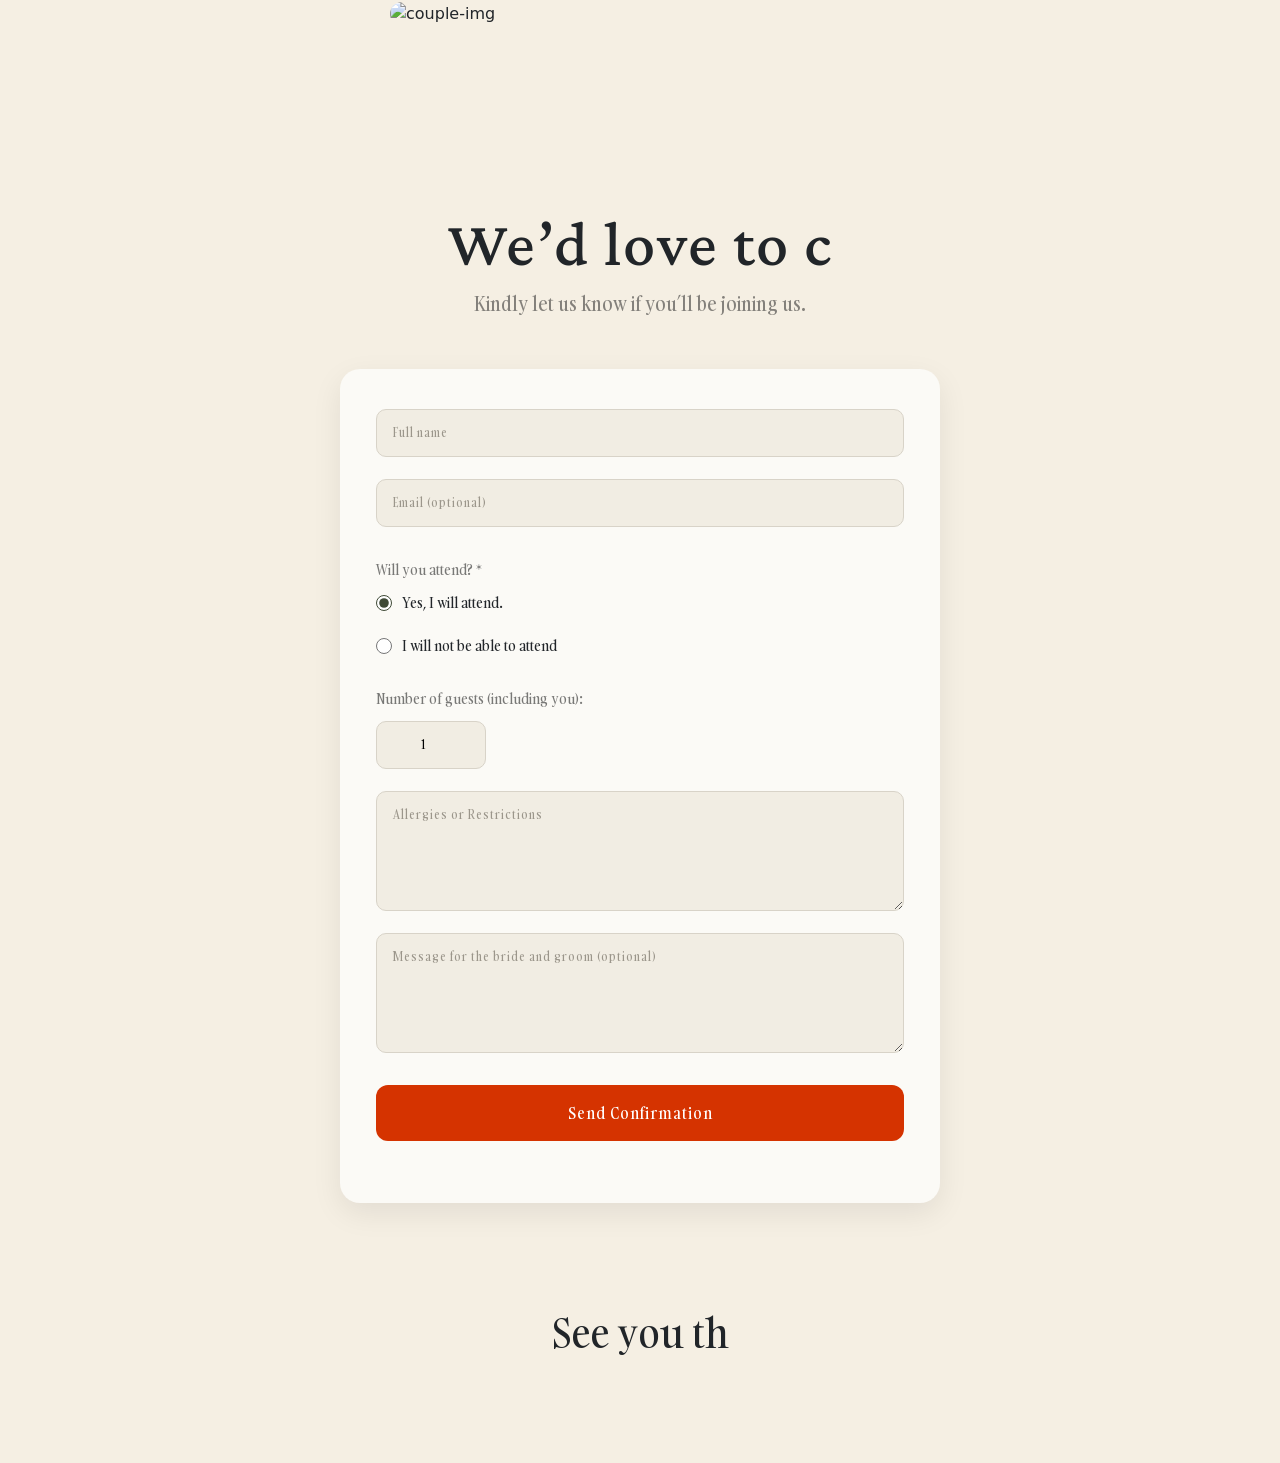
==== commit be7cbaf7: "Add files via upload" ====
--- a/index-new.html
+++ b/index-new.html
@@ -81,7 +81,8 @@
                 </span>
 
             </h1>
-
+<!-- Divider -->
+        <div class="hero-divider"></div>
             <p class="hero-description">
                 Join us as we celebrate the beginning of our forever with
                 the people we love most.
@@ -89,8 +90,7 @@
 
         </div>
 
-        <!-- Divider -->
-        <div class="hero-divider"></div>
+        
 
         <!-- Bottom Glass Card -->
         <div class="event-card">
--- a/style-new.css
+++ b/style-new.css
@@ -202,10 +202,10 @@
     left: 0;
     right: 0;
     bottom: 200px;
-    height: 1px;
+    height: 0.5px;
     background: rgba(255, 255, 255, .5);
     z-index: 2;
-
+    
     opacity: 0;
 }
 
@@ -384,7 +384,7 @@
     }
 
     .hero-divider {
-        bottom: 330px;
+        bottom: 340px;
     }
 
     .event-card {
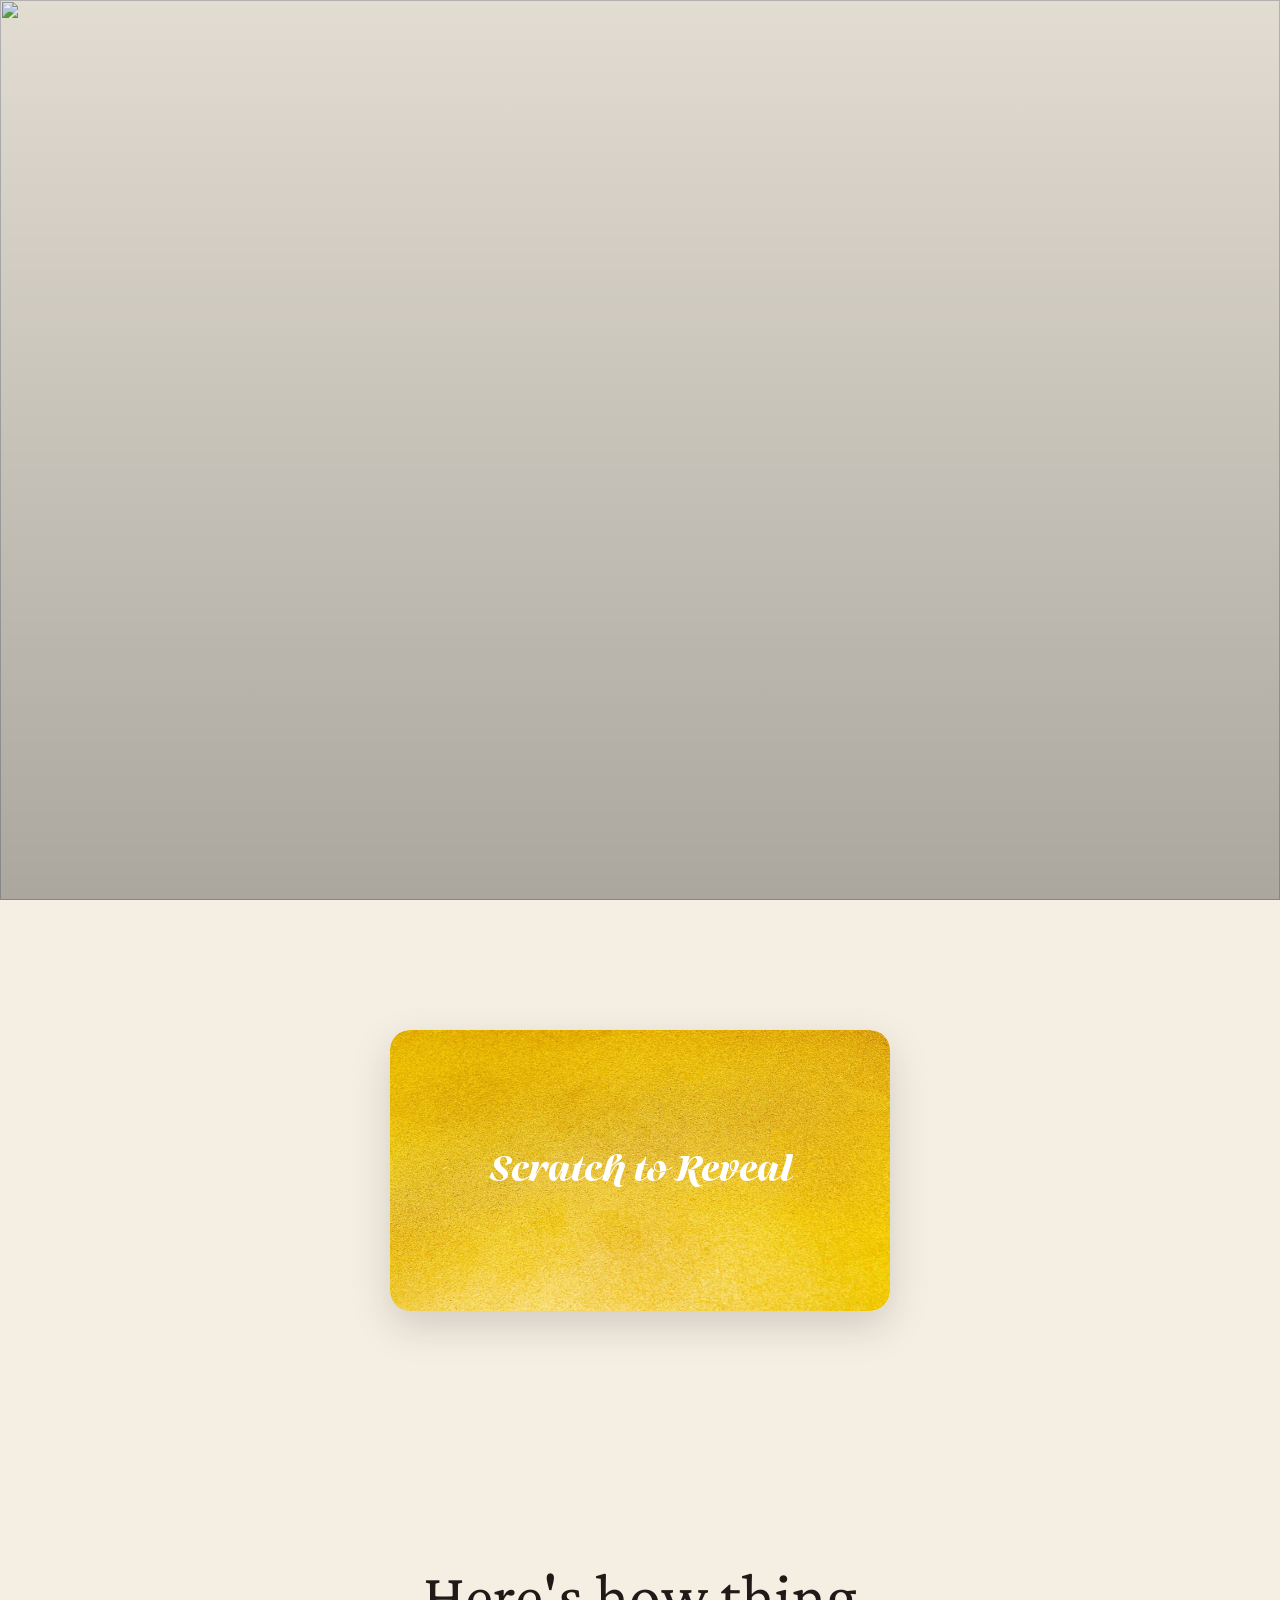
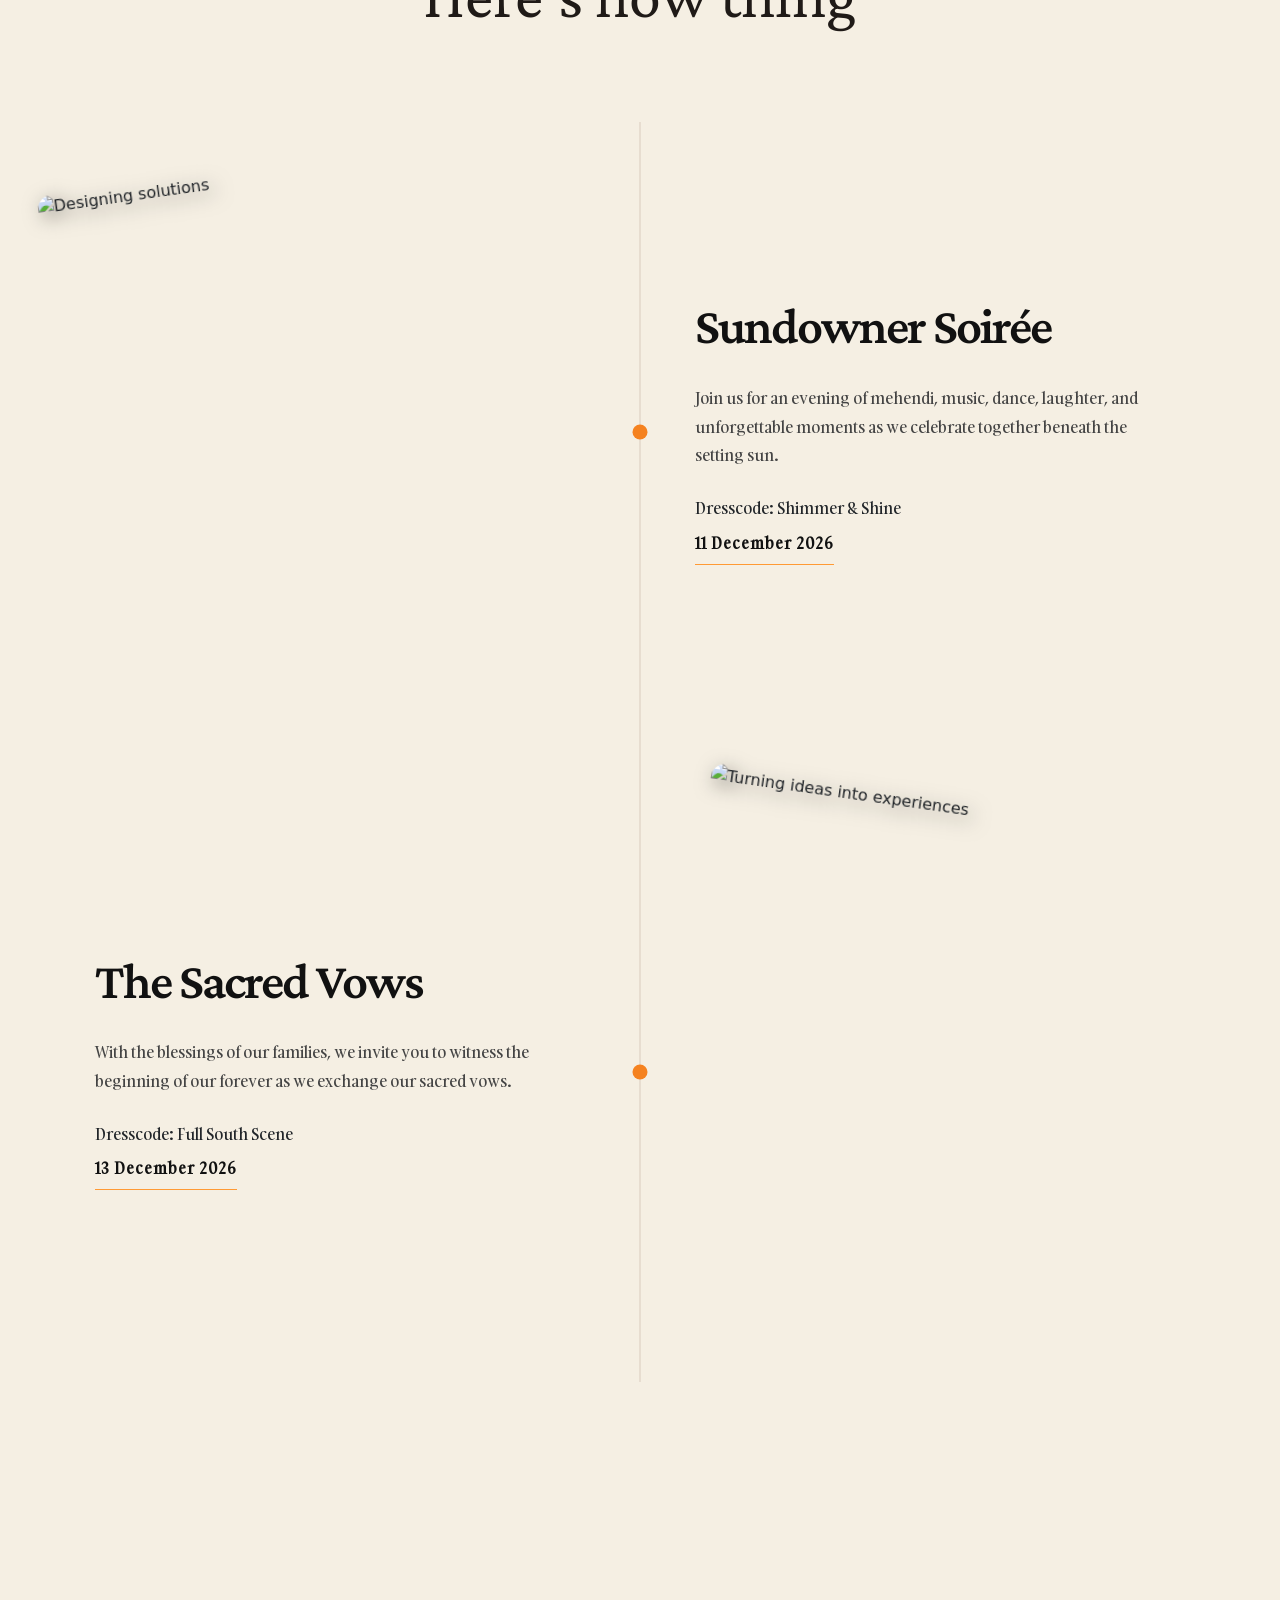
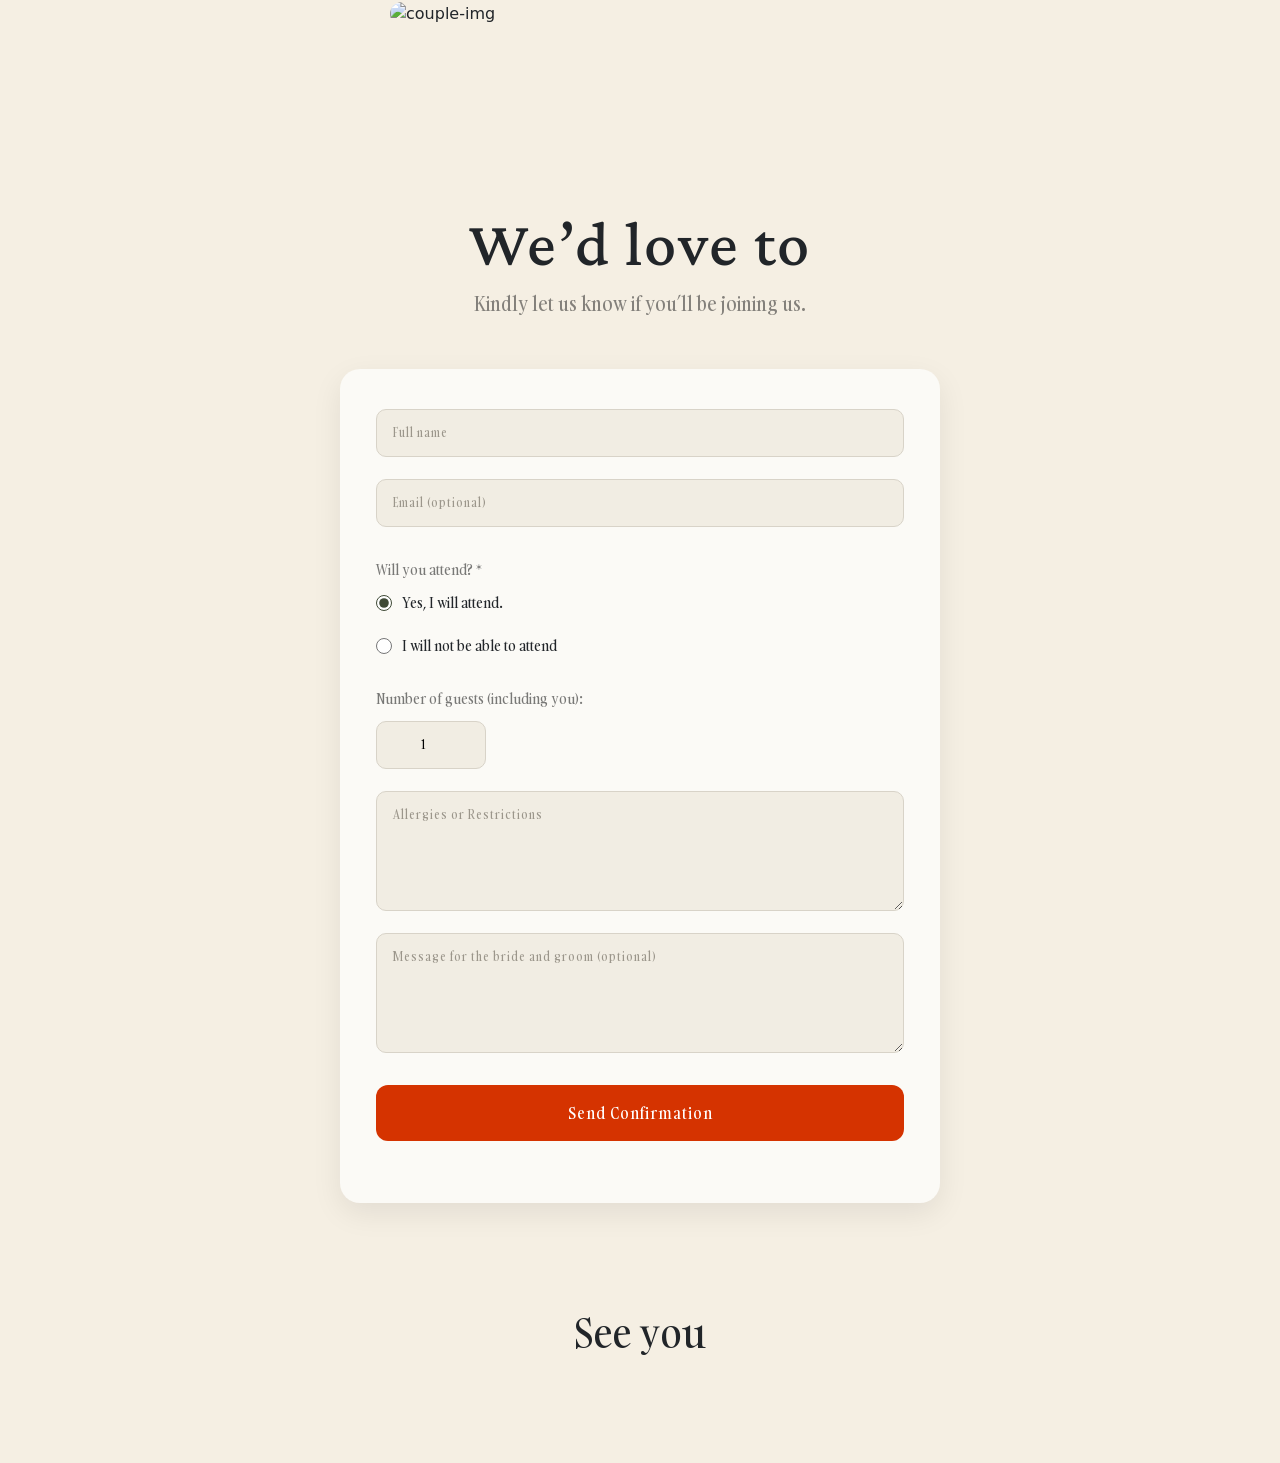
==== commit 4ce4abe9: "Add files via upload" ====
--- a/index-new.html
+++ b/index-new.html
@@ -82,7 +82,7 @@
 
             </h1>
 <!-- Divider -->
-        <div class="hero-divider"></div>
+        <!-- <div class="hero-divider"></div> -->
             <p class="hero-description">
                 Join us as we celebrate the beginning of our forever with
                 the people we love most.
--- a/style-new.css
+++ b/style-new.css
@@ -379,7 +379,7 @@
 
     .hero-description {
         /* width:85%; */
-        margin-top: 25px;
+        margin-top: 35px;
         font-size: 15px;
     }
 
@@ -389,11 +389,11 @@
 
     .event-card {
 
-        width: calc(100% - 22px);
+        width: calc(100% - 32px);
 
         flex-direction: column;
 
-        bottom: 10px;
+        bottom: 20px;
 
         text-align: center;
 
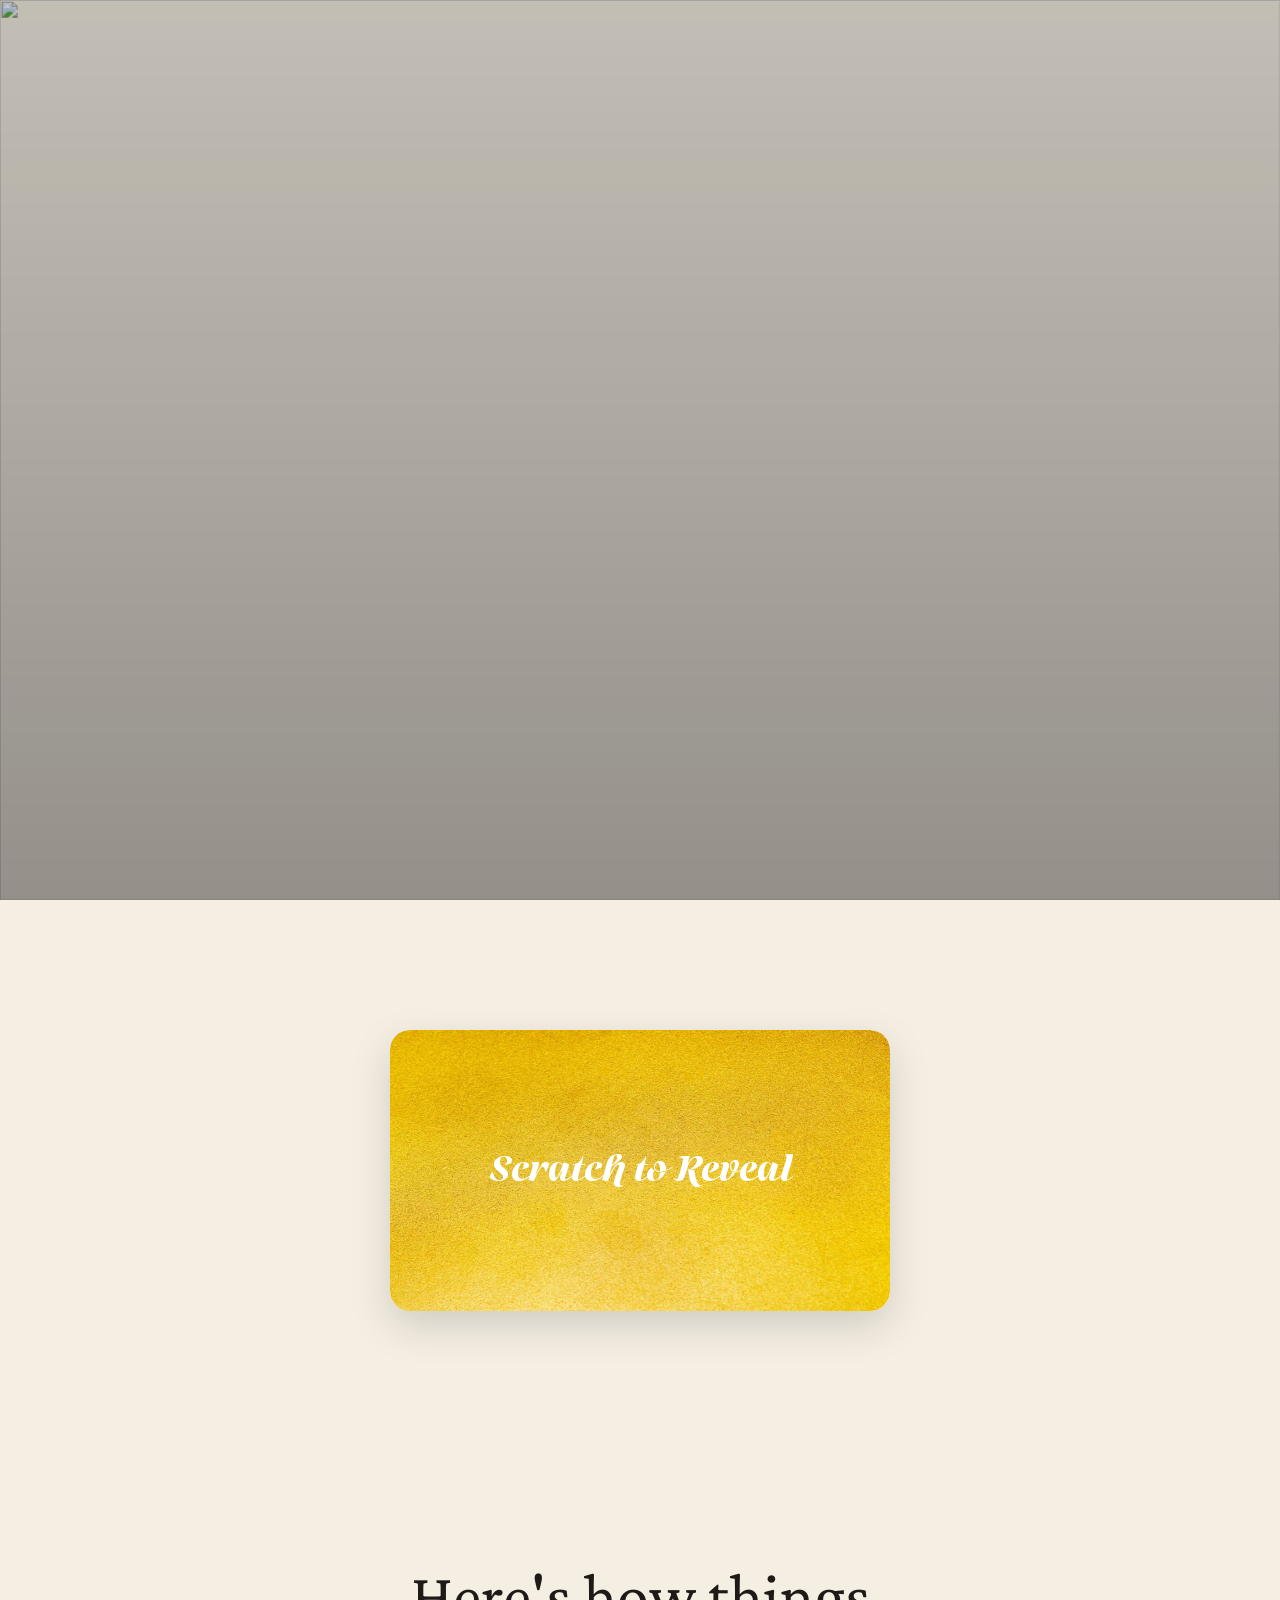
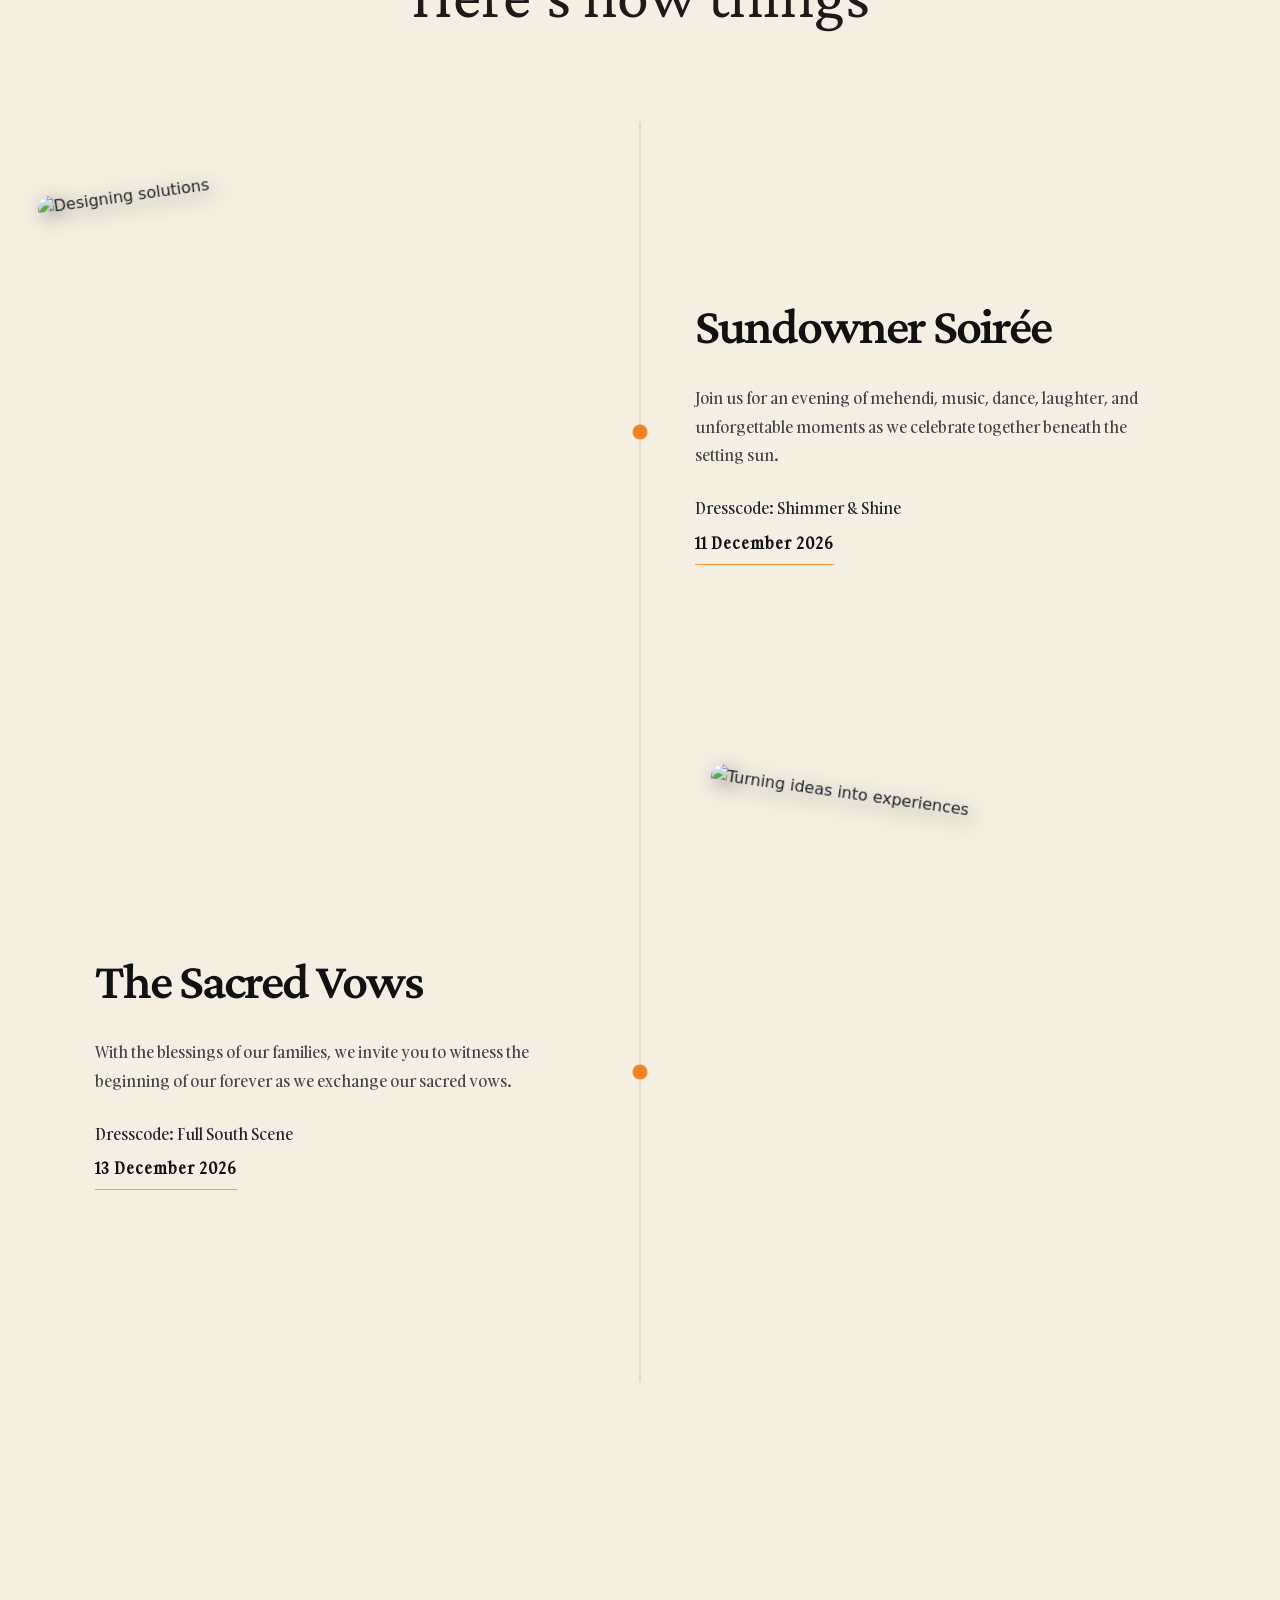
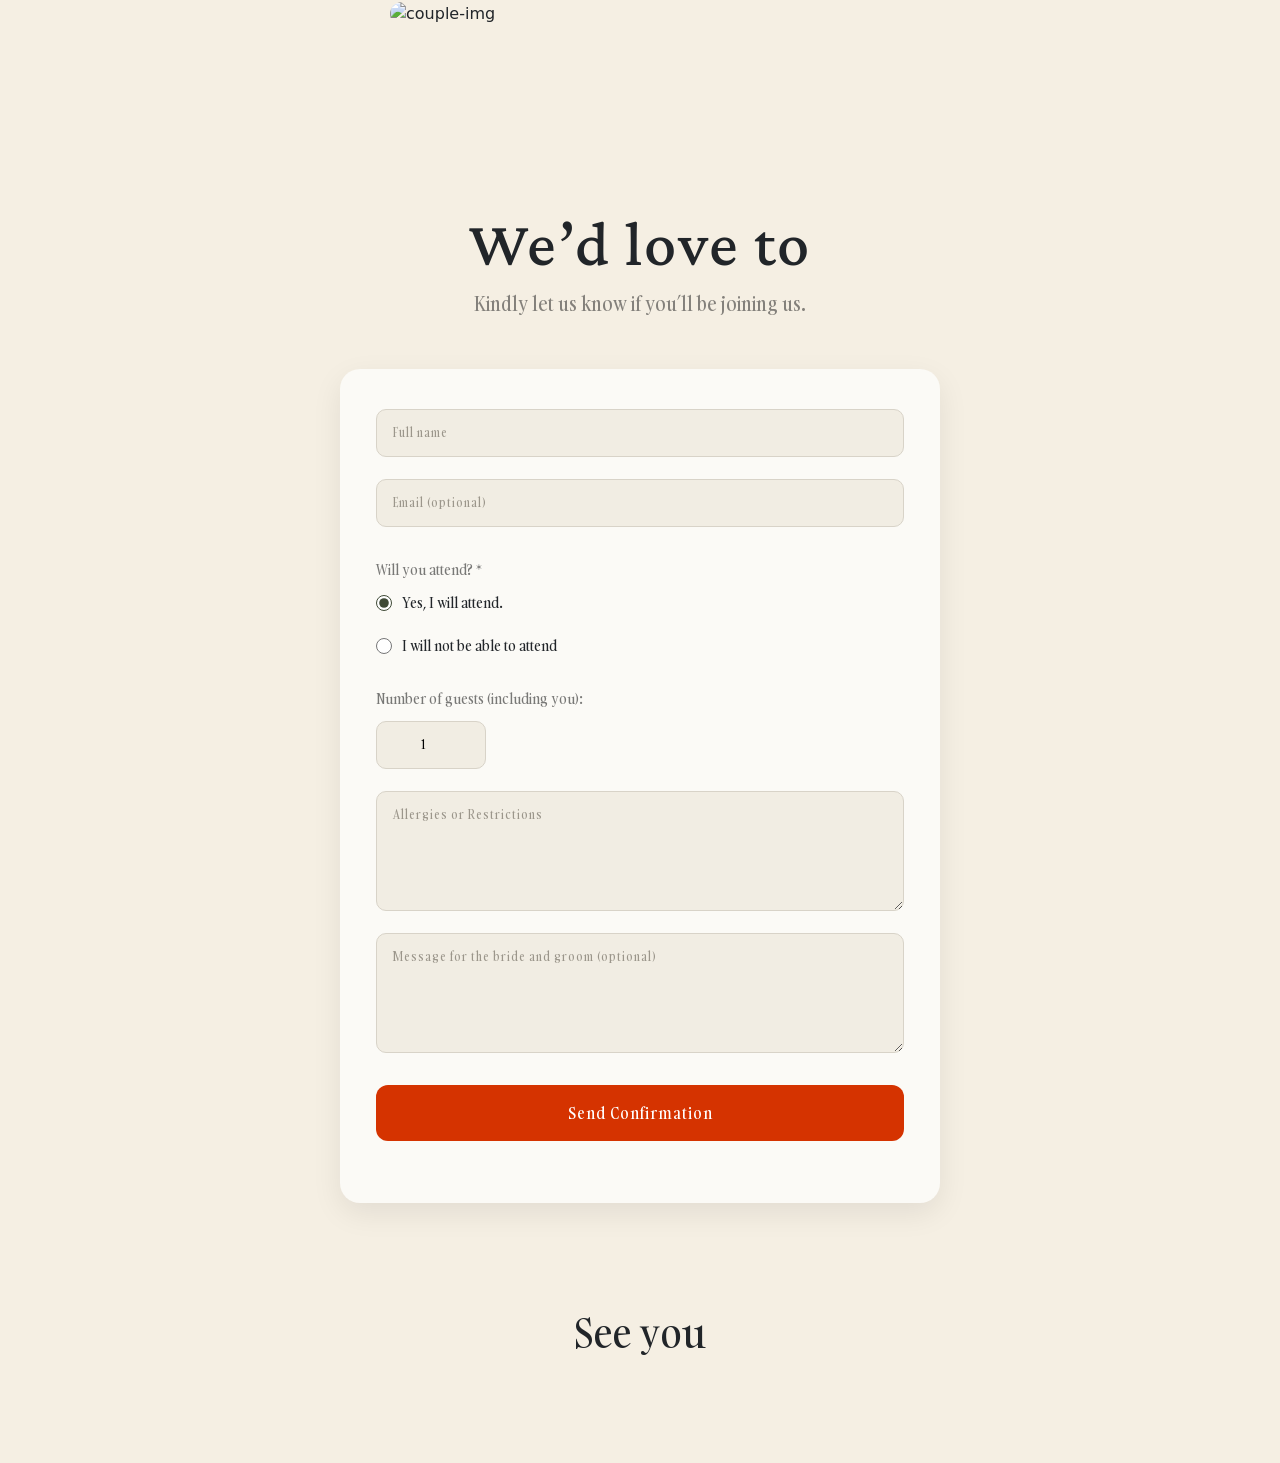
==== commit 5b87fbf2: "Add files via upload" ====
--- a/index-new.html
+++ b/index-new.html
@@ -35,9 +35,9 @@
 
 <body>
     <!-- Background Music -->
-    <audio id="bgMusic" autoplay loop preload="auto">
-        <source src="assets/bg-music.mp3" type="audio/mpeg">
-    </audio>
+    <audio id="bgMusic" loop preload="auto">
+    <source src="assets/bg-music.mp3" type="audio/mpeg">
+</audio>
     <!-- <button id="musicToggle" class="music-btn">🔊</button> -->
 
     <section class="wedding-banner">
@@ -326,22 +326,22 @@
 
     <!-- Bg music -->
     <script>
-        document.addEventListener("DOMContentLoaded", function () {
-
-            const bgMusic = document.getElementById("bgMusic");
-
-            bgMusic.volume = 0.5;
-
-            bgMusic.play()
-                .then(() => {
-                    console.log("Music started");
-                })
-                .catch((error) => {
-                    console.log("Autoplay blocked by browser:", error);
-                });
-
-        });
-    </script>
+const bgMusic = document.getElementById("bgMusic");
+
+bgMusic.volume = 0.5;
+
+function startMusic() {
+    bgMusic.play().catch(() => {});
+    
+    document.removeEventListener("click", startMusic);
+    document.removeEventListener("touchstart", startMusic);
+    document.removeEventListener("scroll", startMusic);
+}
+
+document.addEventListener("click", startMusic);
+document.addEventListener("touchstart", startMusic);
+document.addEventListener("scroll", startMusic);
+</script>
 
     <!-- main -->
     <script>
--- a/style-new.css
+++ b/style-new.css
@@ -1492,7 +1492,7 @@
     margin: 0 20px;
   }
   .rsvp h2{
-    font-size: 2.5rem;
+    font-size: 2.3rem;
   }
 }
  
@@ -1520,6 +1520,6 @@
         padding: 0 20px;
     }
     .closing-line p {
-        font-size: 20px;
+        font-size: 25px;
     }
 }
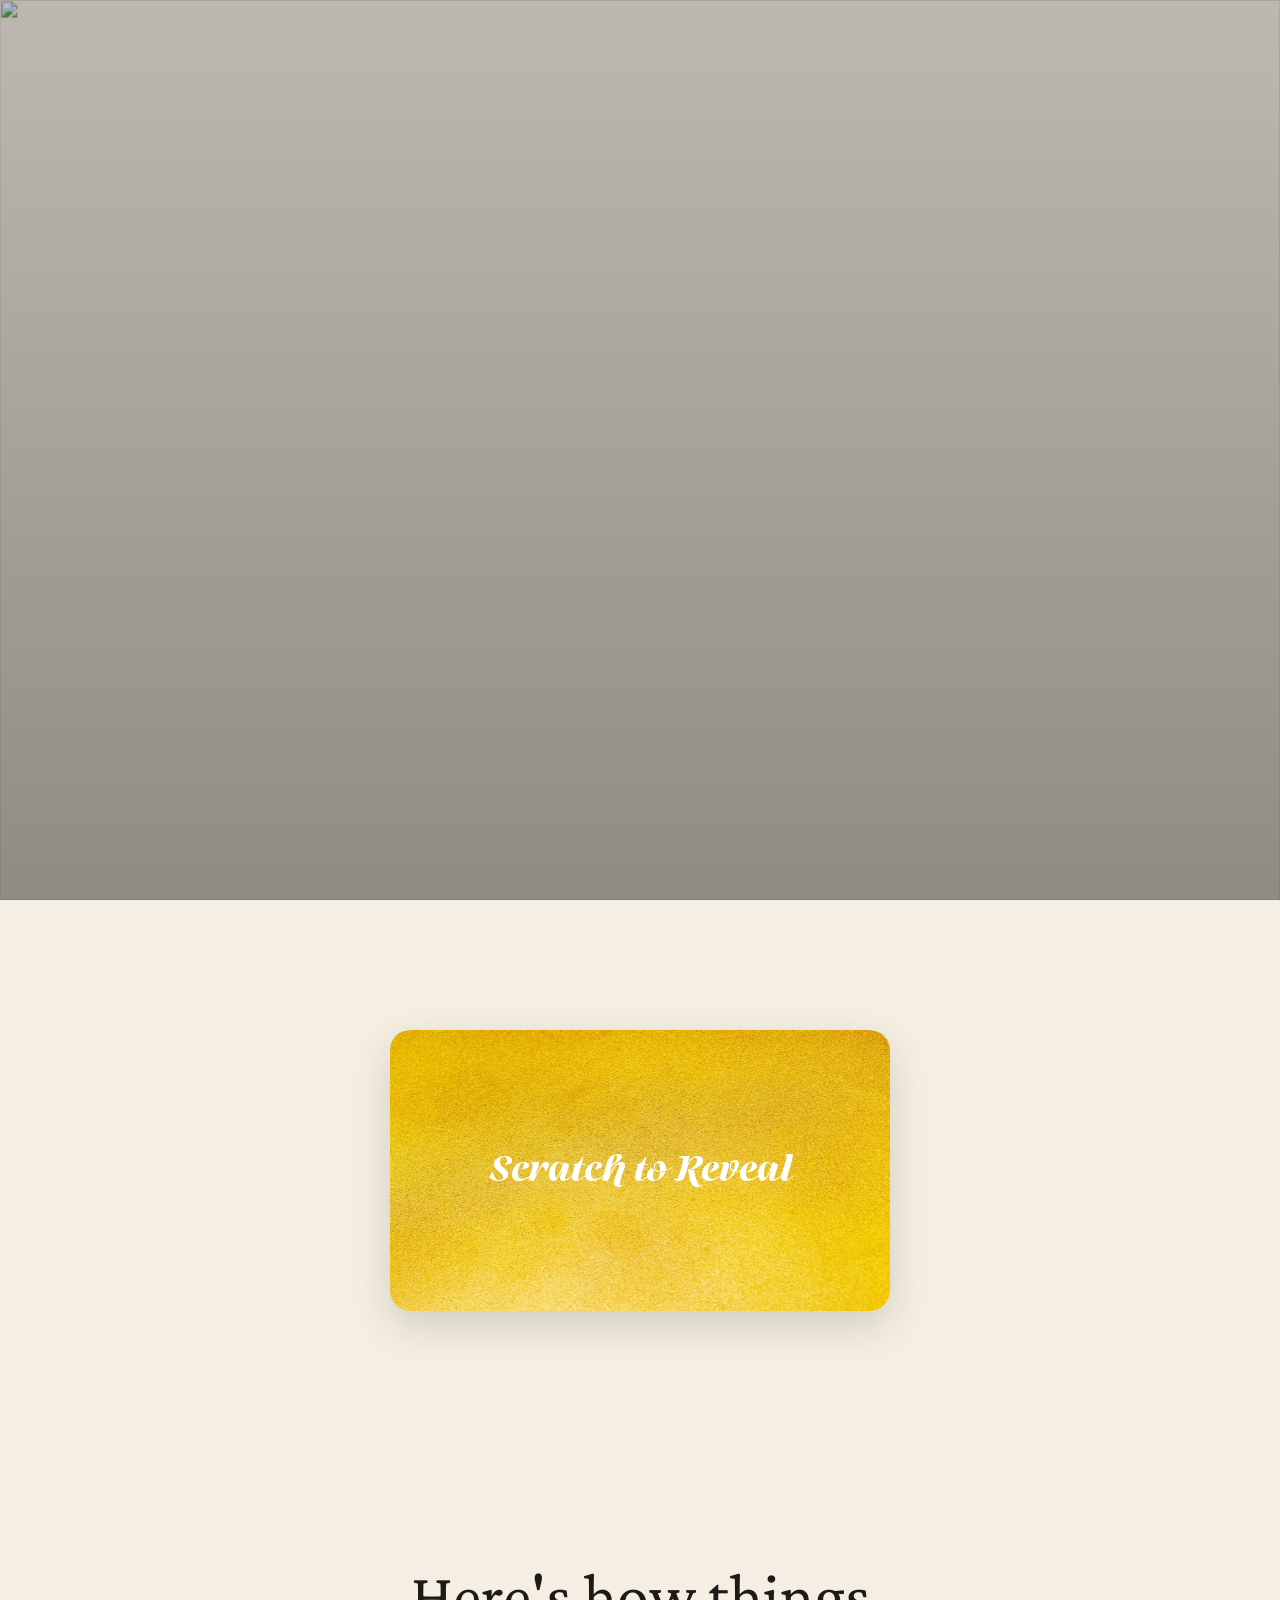
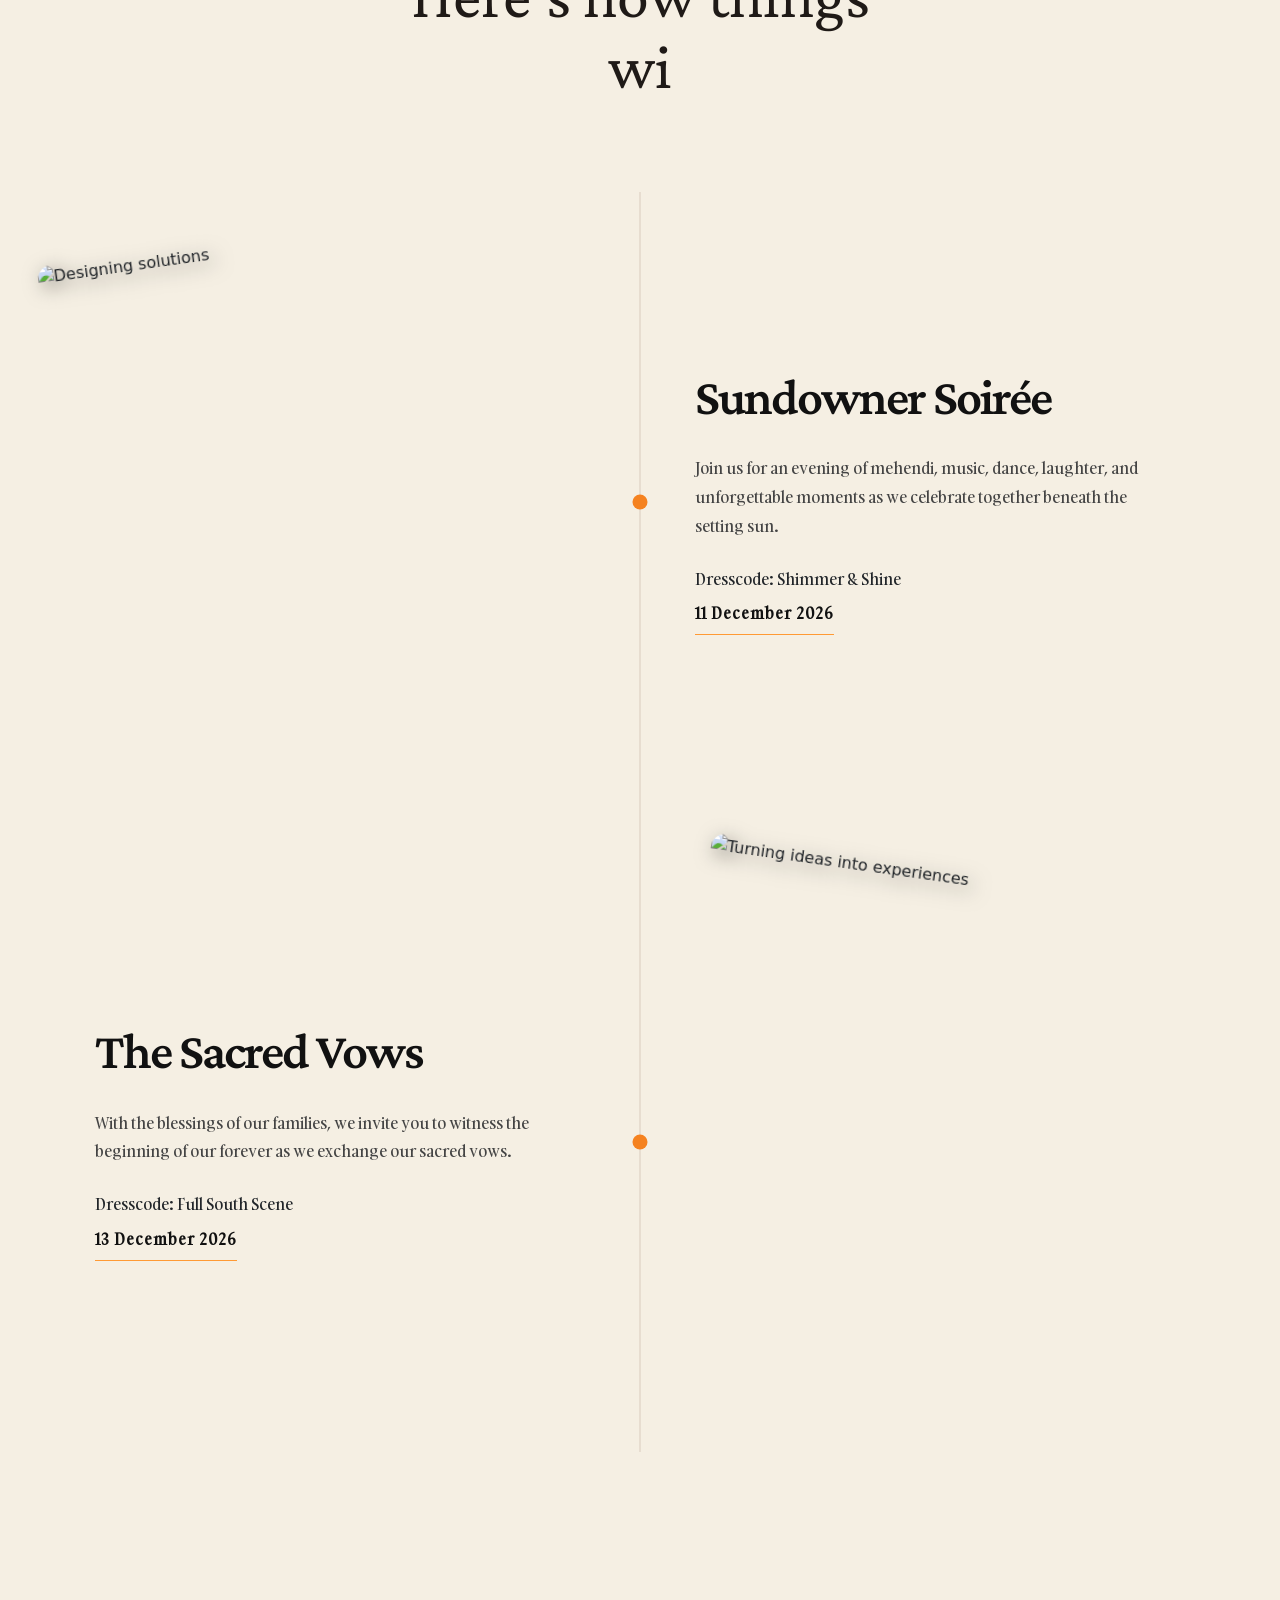
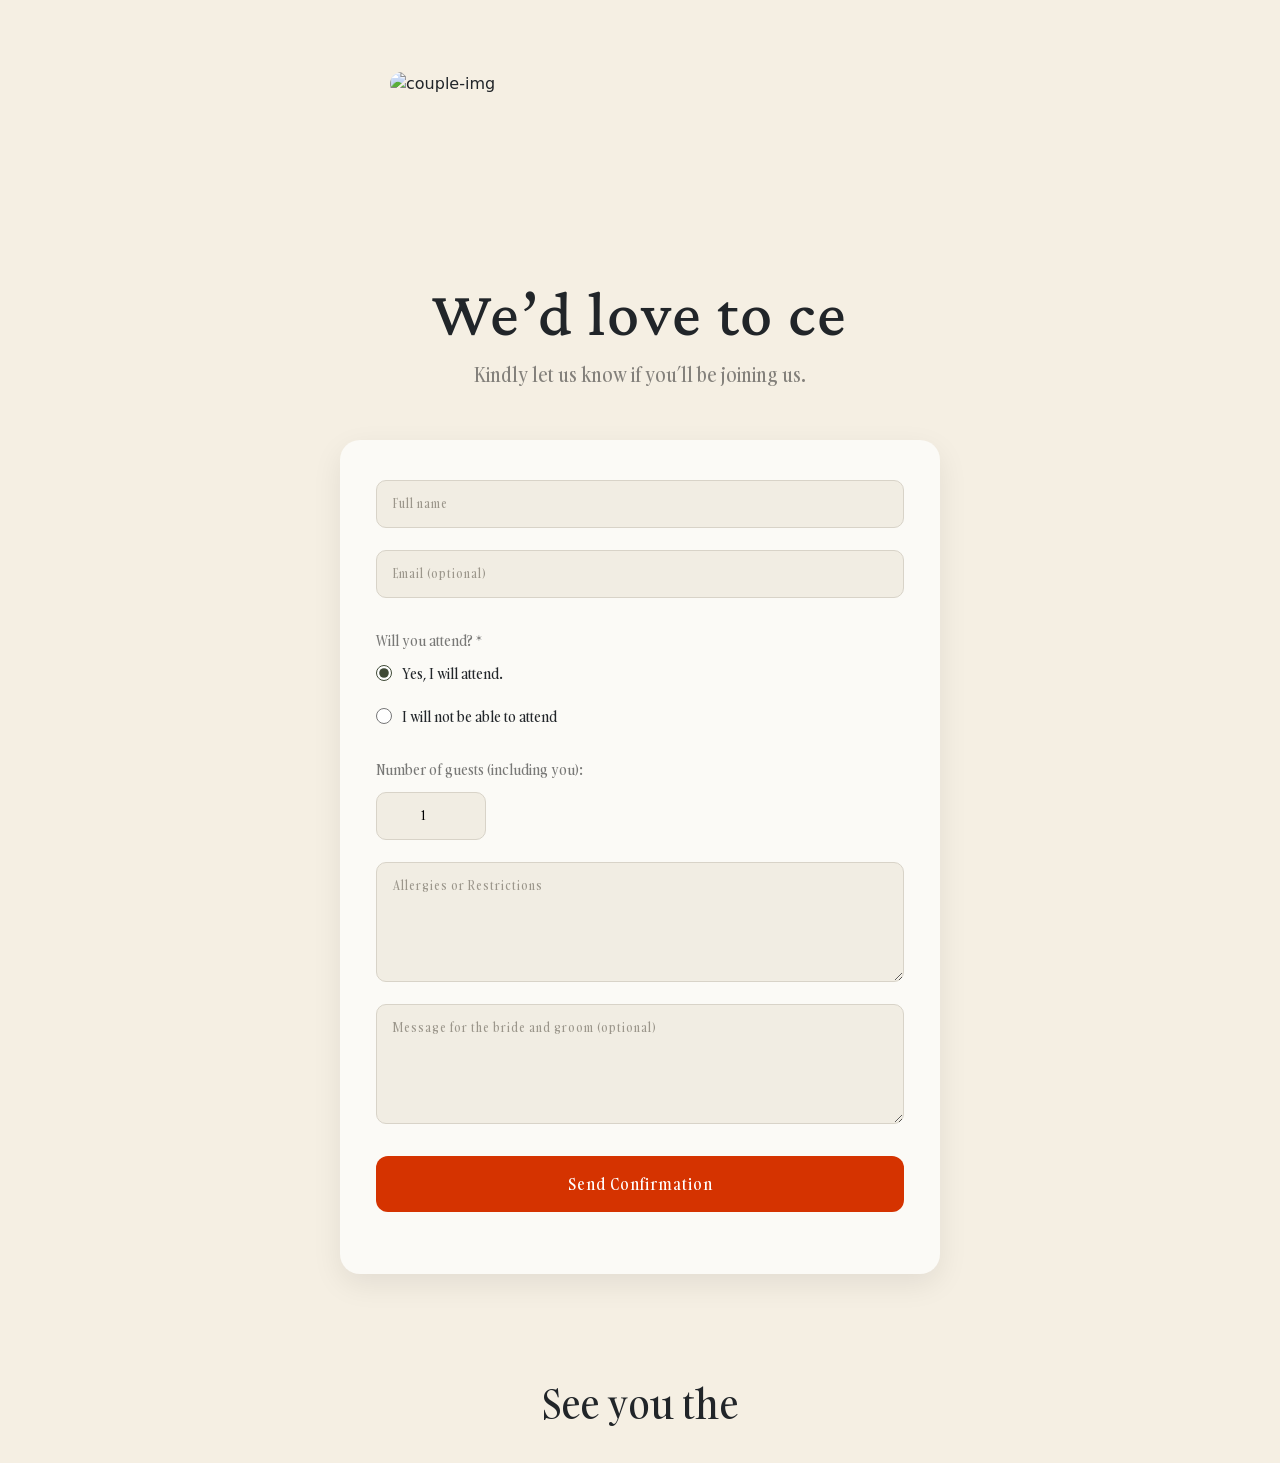
==== commit bbfba364: "Add files via upload" ====
--- a/index-new.html
+++ b/index-new.html
@@ -36,7 +36,7 @@
 <body>
     <!-- Background Music -->
     <audio id="bgMusic" loop preload="auto">
-    <source src="assets/bg-music.mp3" type="audio/mpeg">
+    <source src="bg-music.mp3" type="audio/mpeg">
 </audio>
     <!-- <button id="musicToggle" class="music-btn">🔊</button> -->
 
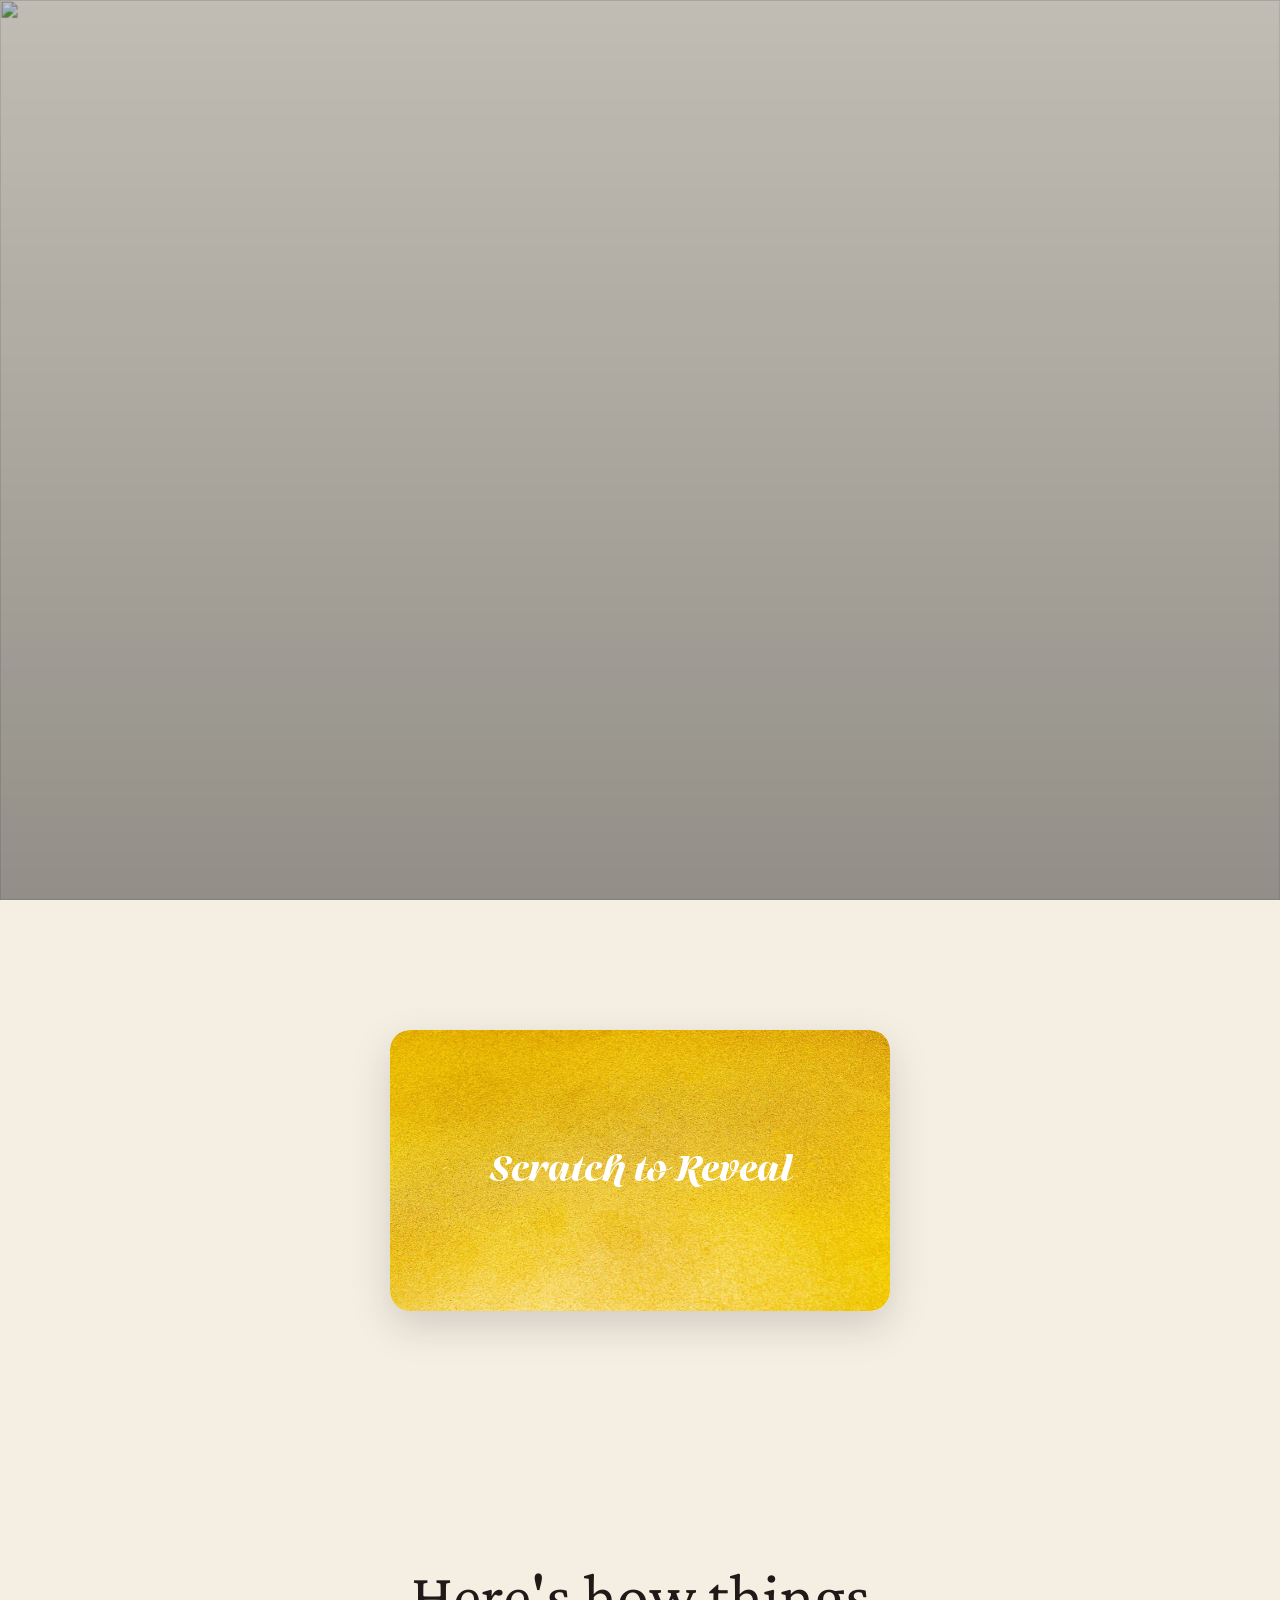
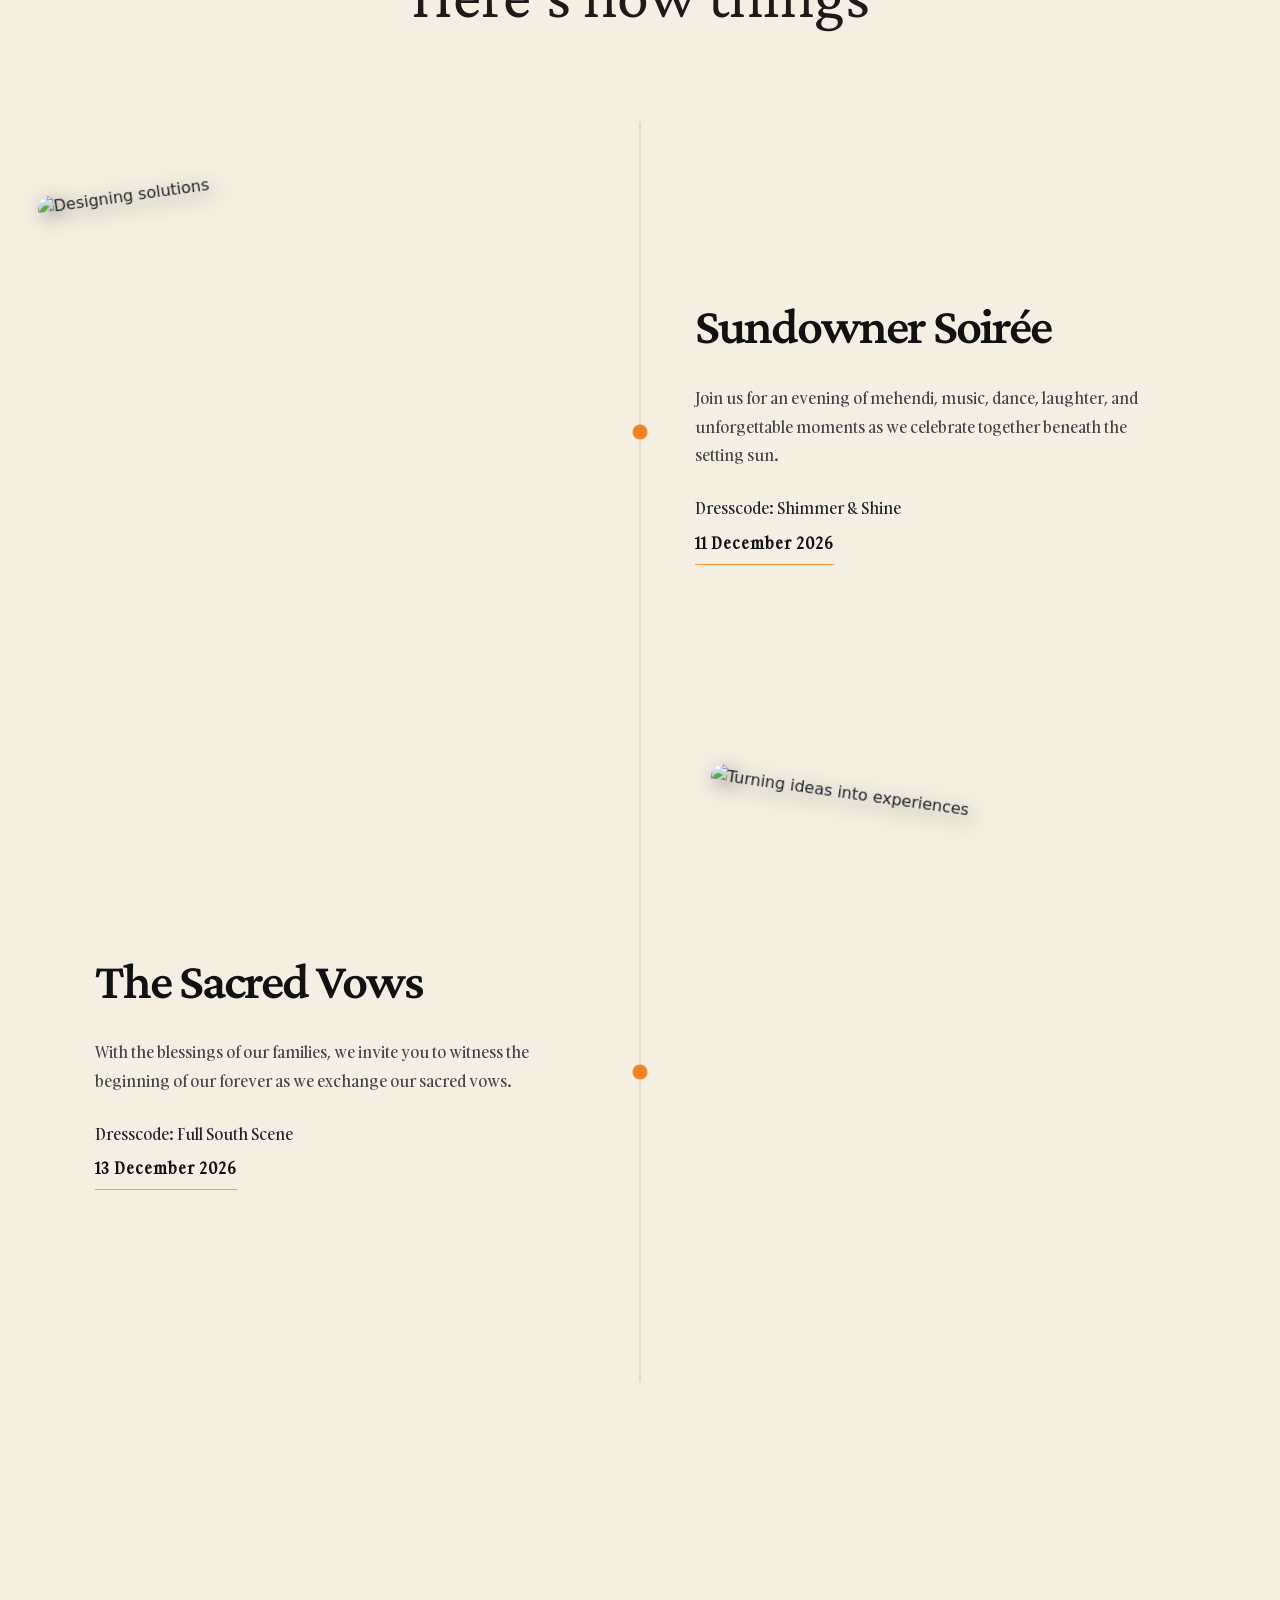
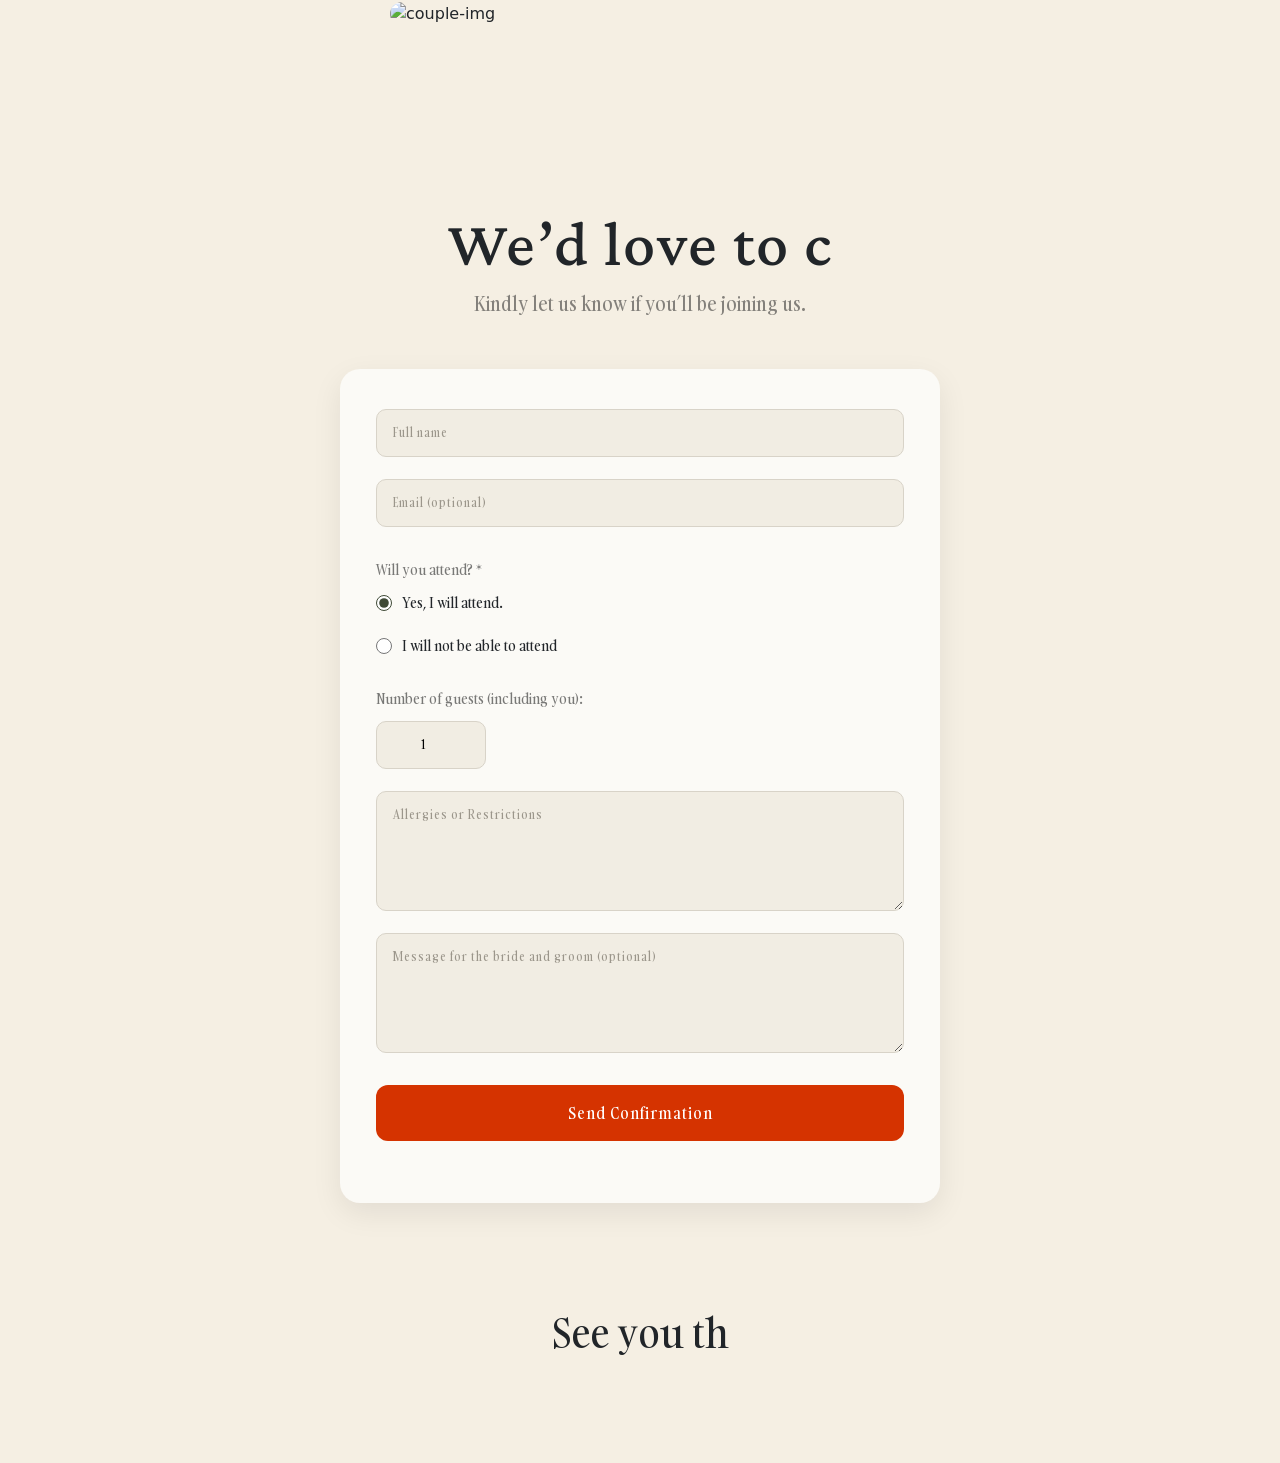
==== commit 1854356d: "Add files via upload" ====
--- a/index-new.html
+++ b/index-new.html
@@ -35,7 +35,7 @@
 
 <body>
     <!-- Background Music -->
-    <audio id="bgMusic" loop preload="auto">
+    <audio id="bgMusic" autoplay loop preload="auto">
     <source src="bg-music.mp3" type="audio/mpeg">
 </audio>
     <!-- <button id="musicToggle" class="music-btn">🔊</button> -->
@@ -326,21 +326,19 @@
 
     <!-- Bg music -->
     <script>
-const bgMusic = document.getElementById("bgMusic");
-
-bgMusic.volume = 0.5;
-
-function startMusic() {
-    bgMusic.play().catch(() => {});
-    
-    document.removeEventListener("click", startMusic);
-    document.removeEventListener("touchstart", startMusic);
-    document.removeEventListener("scroll", startMusic);
-}
-
-document.addEventListener("click", startMusic);
-document.addEventListener("touchstart", startMusic);
-document.addEventListener("scroll", startMusic);
+const music = document.getElementById("bgMusic");
+
+music.volume = 0.5;
+
+window.addEventListener("load", () => {
+    music.play()
+        .then(() => {
+            console.log("AUTOPLAY SUCCESS");
+        })
+        .catch((error) => {
+            console.log("AUTOPLAY BLOCKED:", error);
+        });
+});
 </script>
 
     <!-- main -->
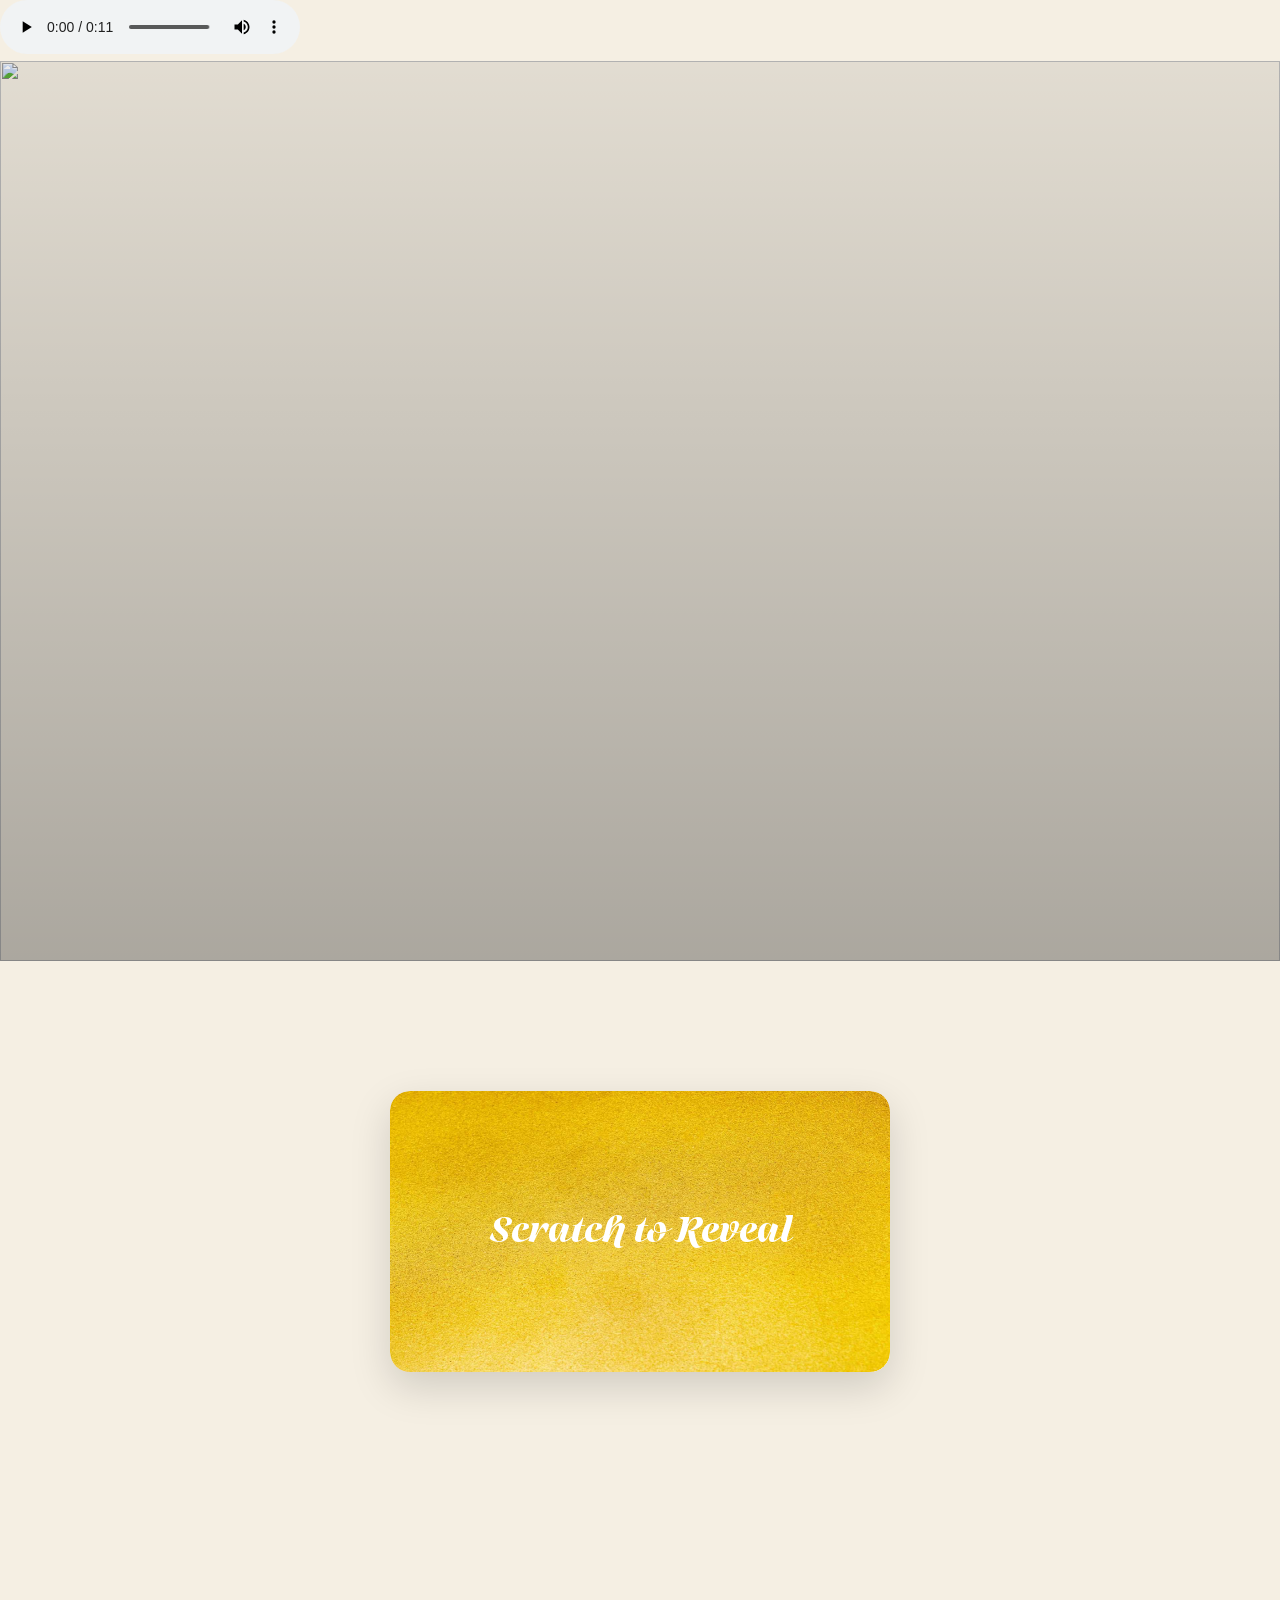
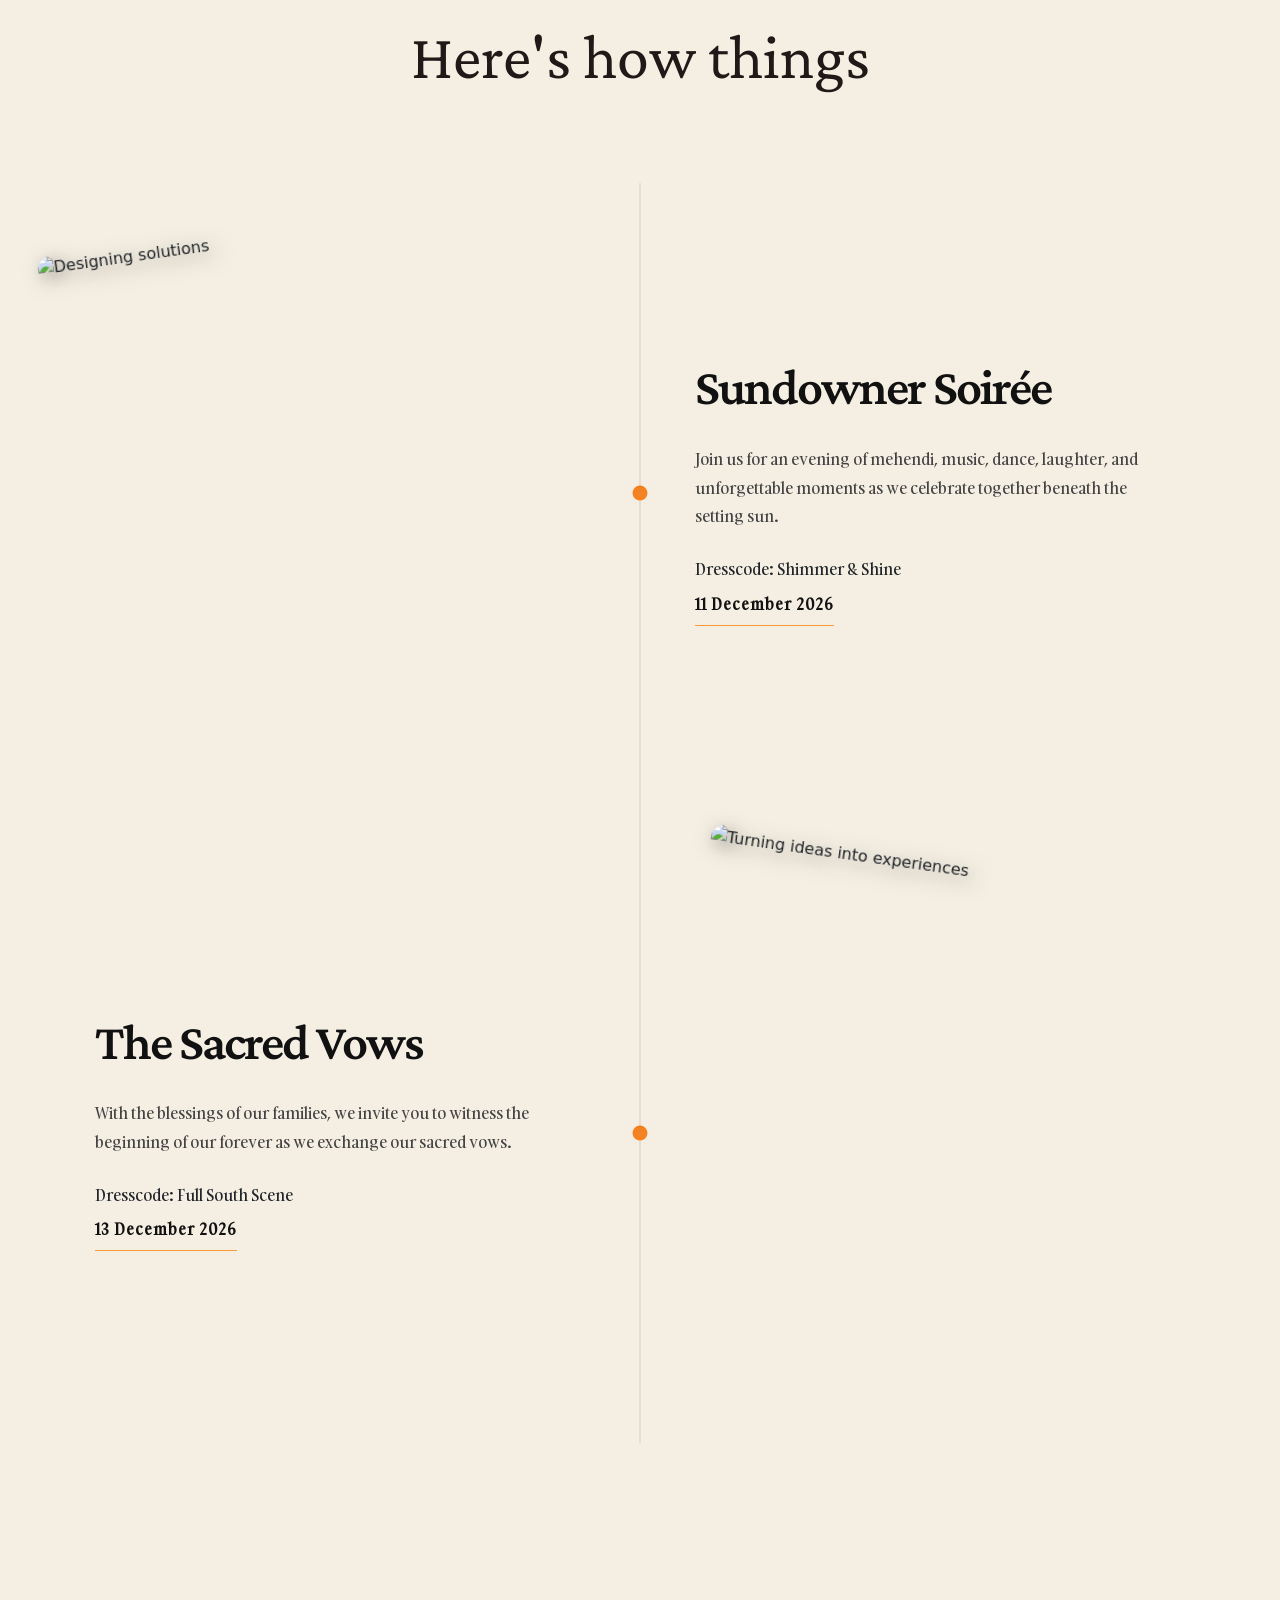
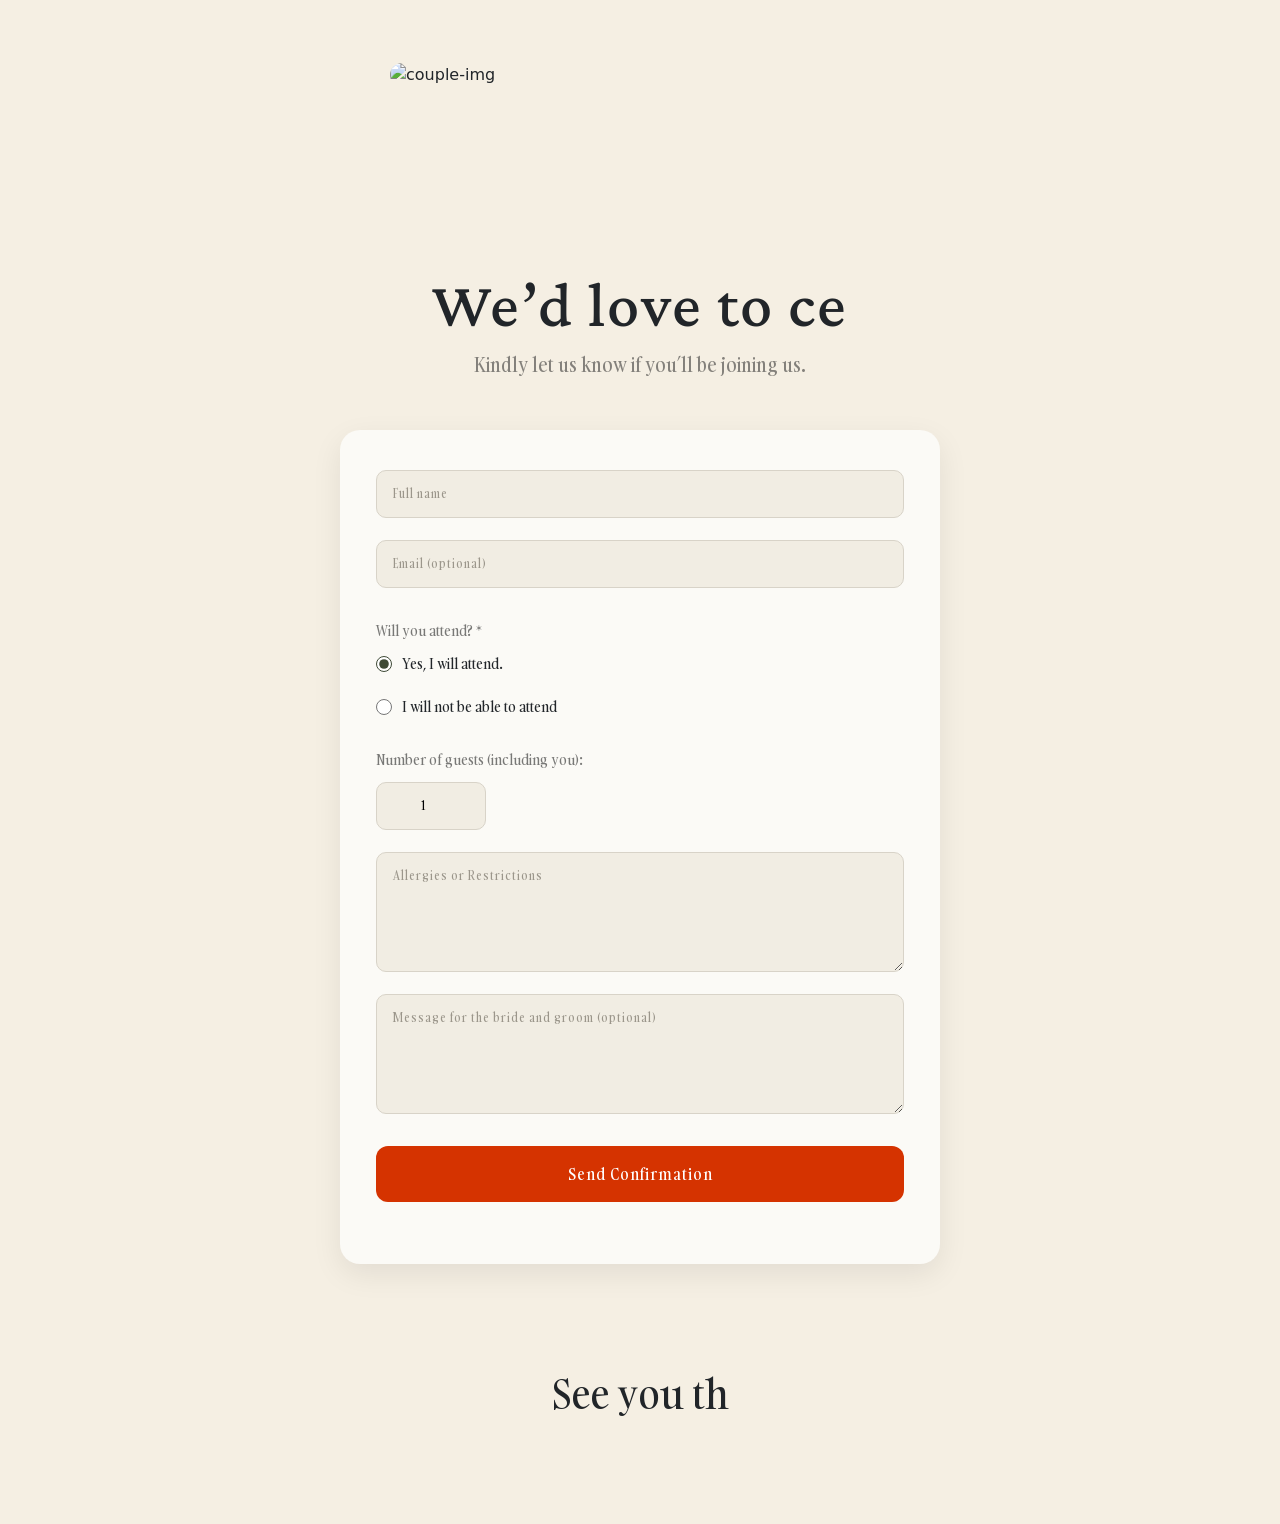
==== commit ea3f627c: "Add files via upload" ====
--- a/index-new.html
+++ b/index-new.html
@@ -35,9 +35,9 @@
 
 <body>
     <!-- Background Music -->
-    <audio id="bgMusic" autoplay loop preload="auto">
-    <source src="bg-music.mp3" type="audio/mpeg">
-</audio>
+    <audio id="bgMusic" controls preload="auto">
+        <source src="bg-music.mp3" type="audio/mpeg">
+    </audio>
     <!-- <button id="musicToggle" class="music-btn">🔊</button> -->
 
     <section class="wedding-banner">
@@ -328,16 +328,15 @@
     <script>
 const music = document.getElementById("bgMusic");
 
-music.volume = 0.5;
-
-window.addEventListener("load", () => {
-    music.play()
-        .then(() => {
-            console.log("AUTOPLAY SUCCESS");
-        })
-        .catch((error) => {
-            console.log("AUTOPLAY BLOCKED:", error);
-        });
+console.log("Audio:", music);
+console.log("Source:", music.currentSrc);
+
+music.addEventListener("canplaythrough", () => {
+    console.log("MP3 loaded successfully");
+});
+
+music.addEventListener("error", () => {
+    console.log("AUDIO ERROR:", music.error);
 });
 </script>
 
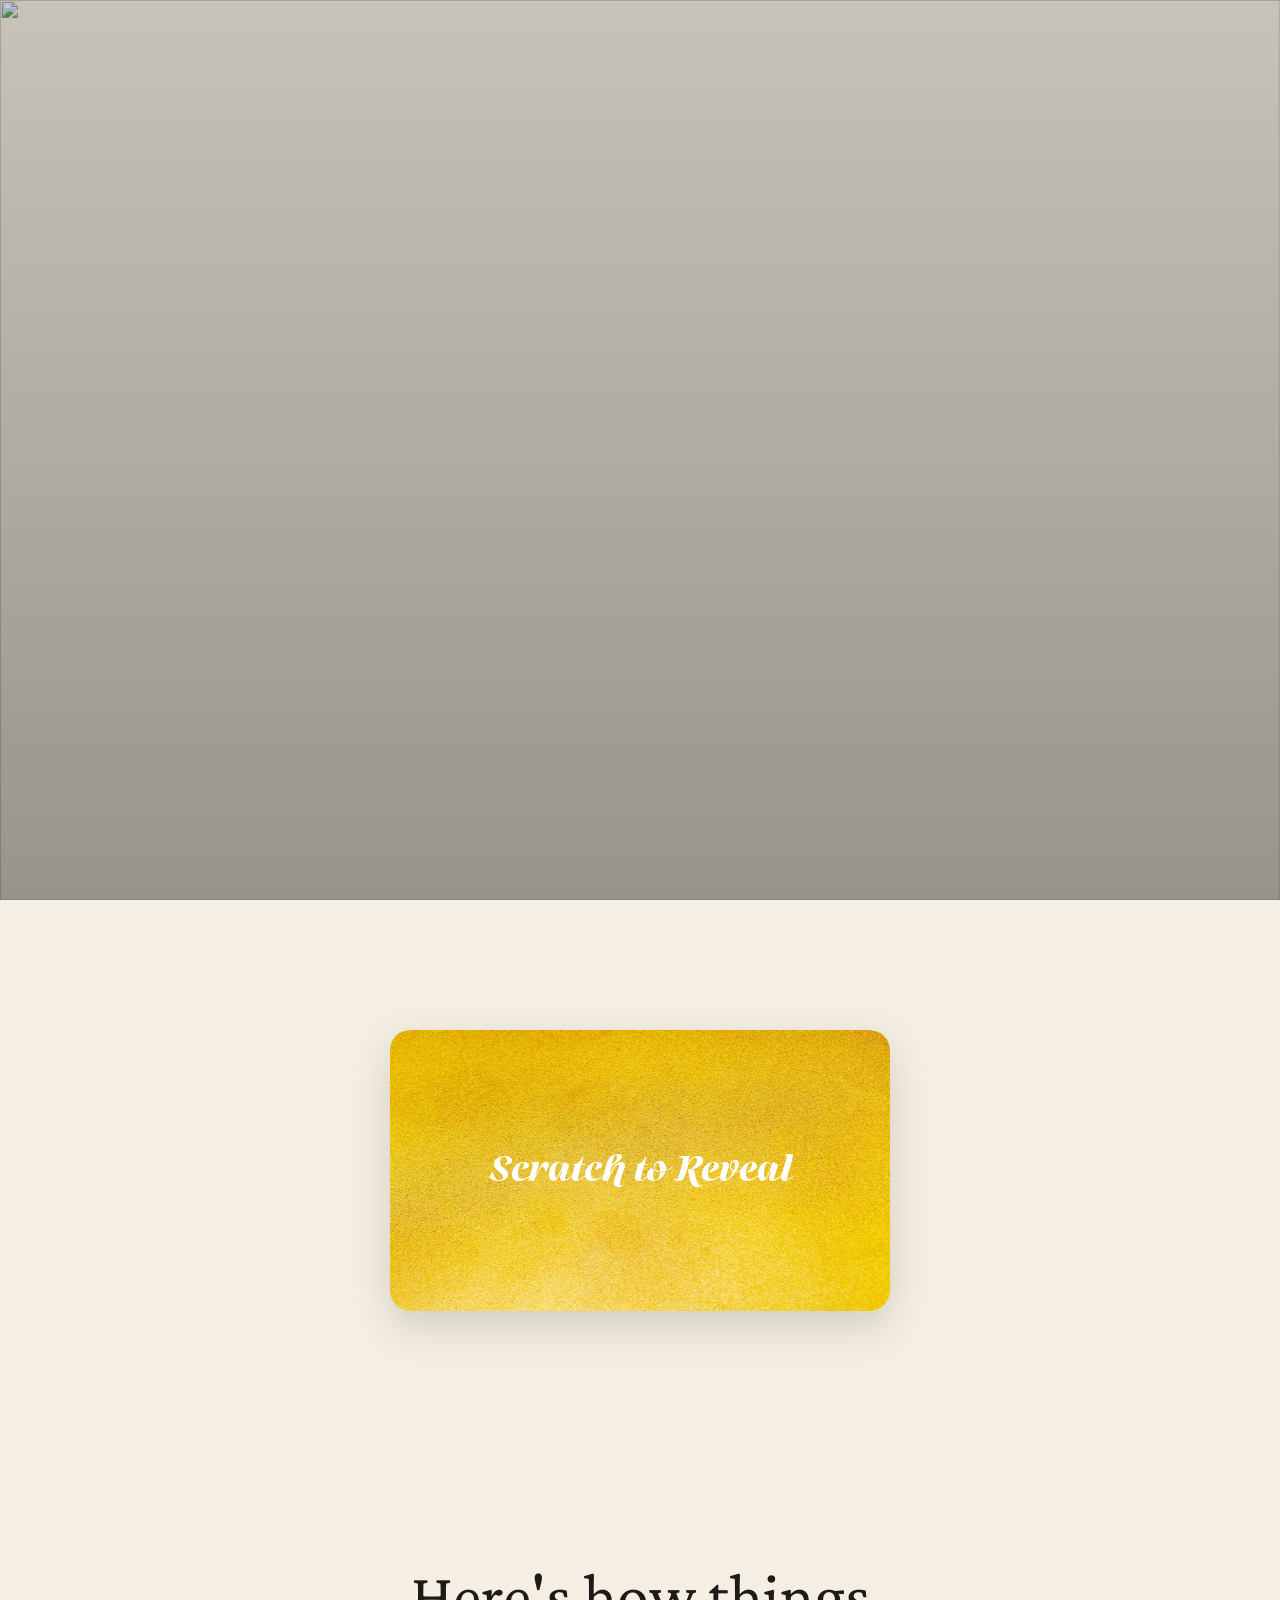
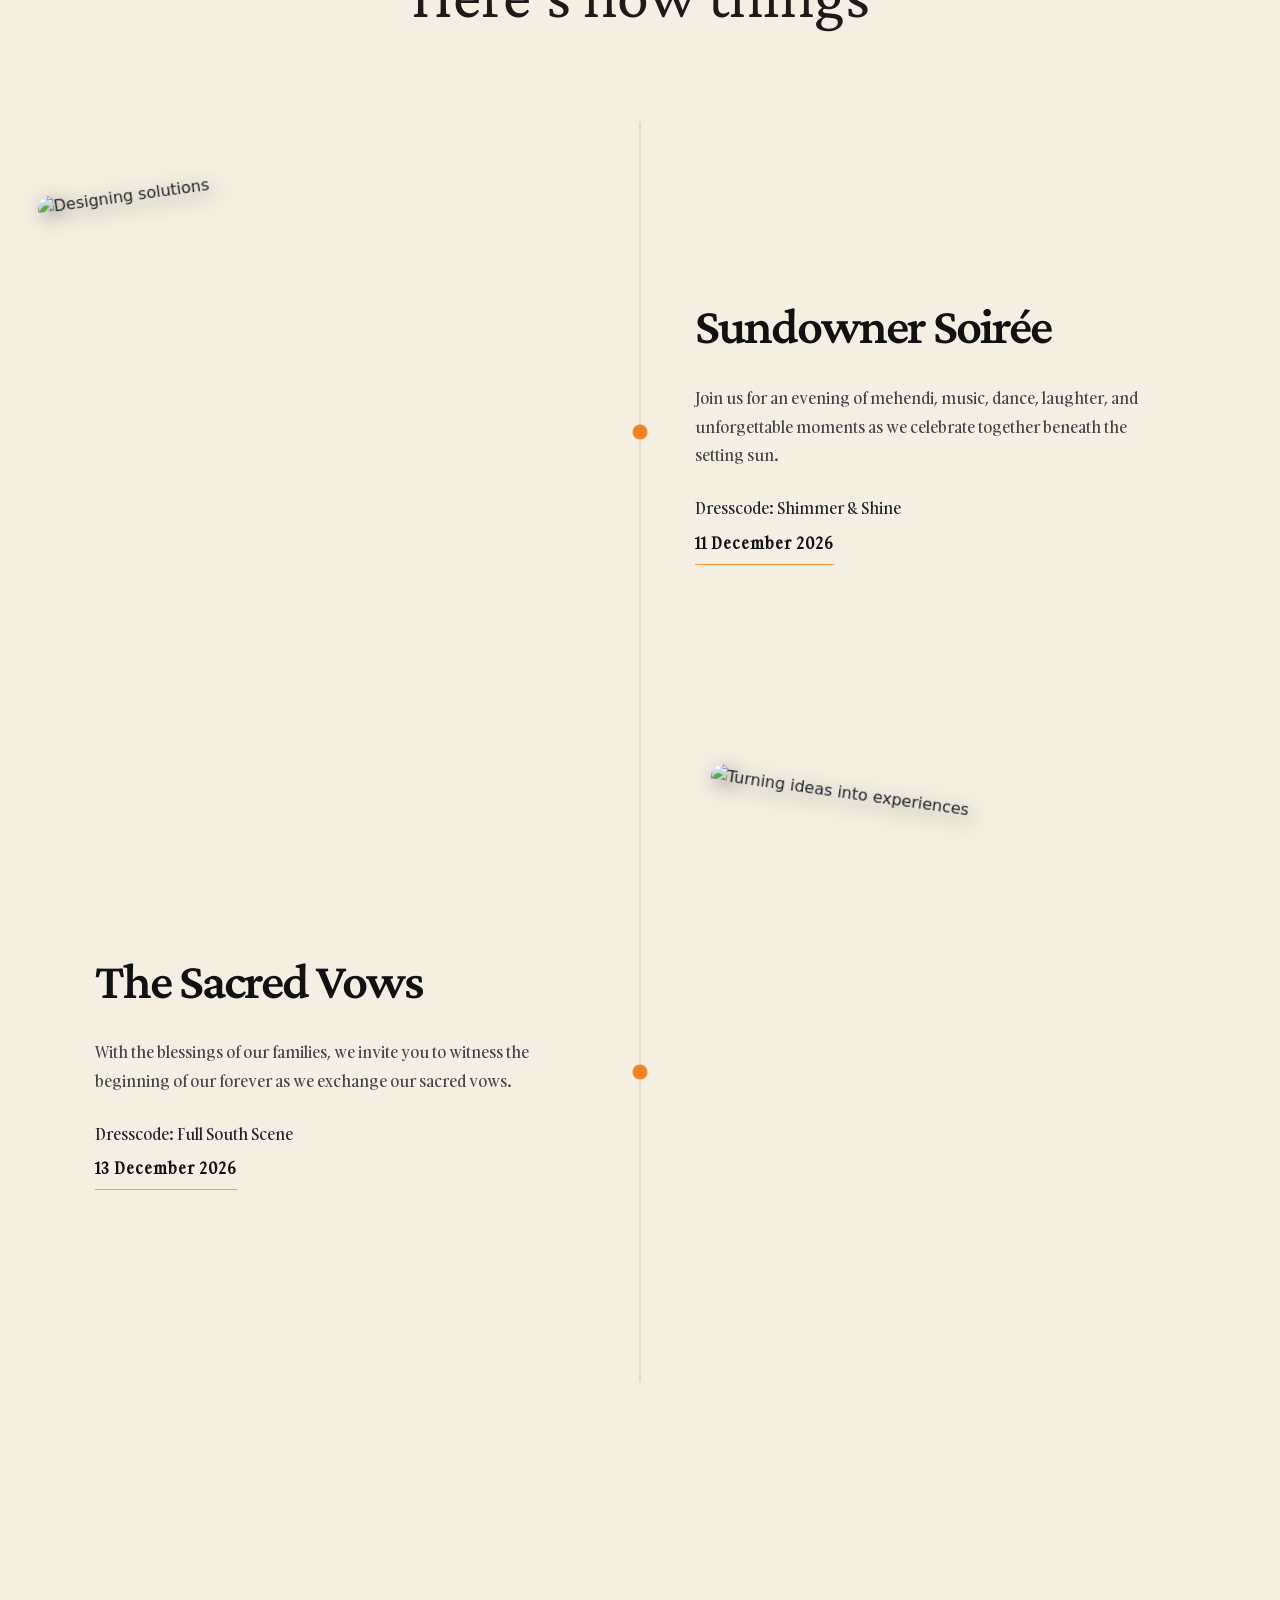
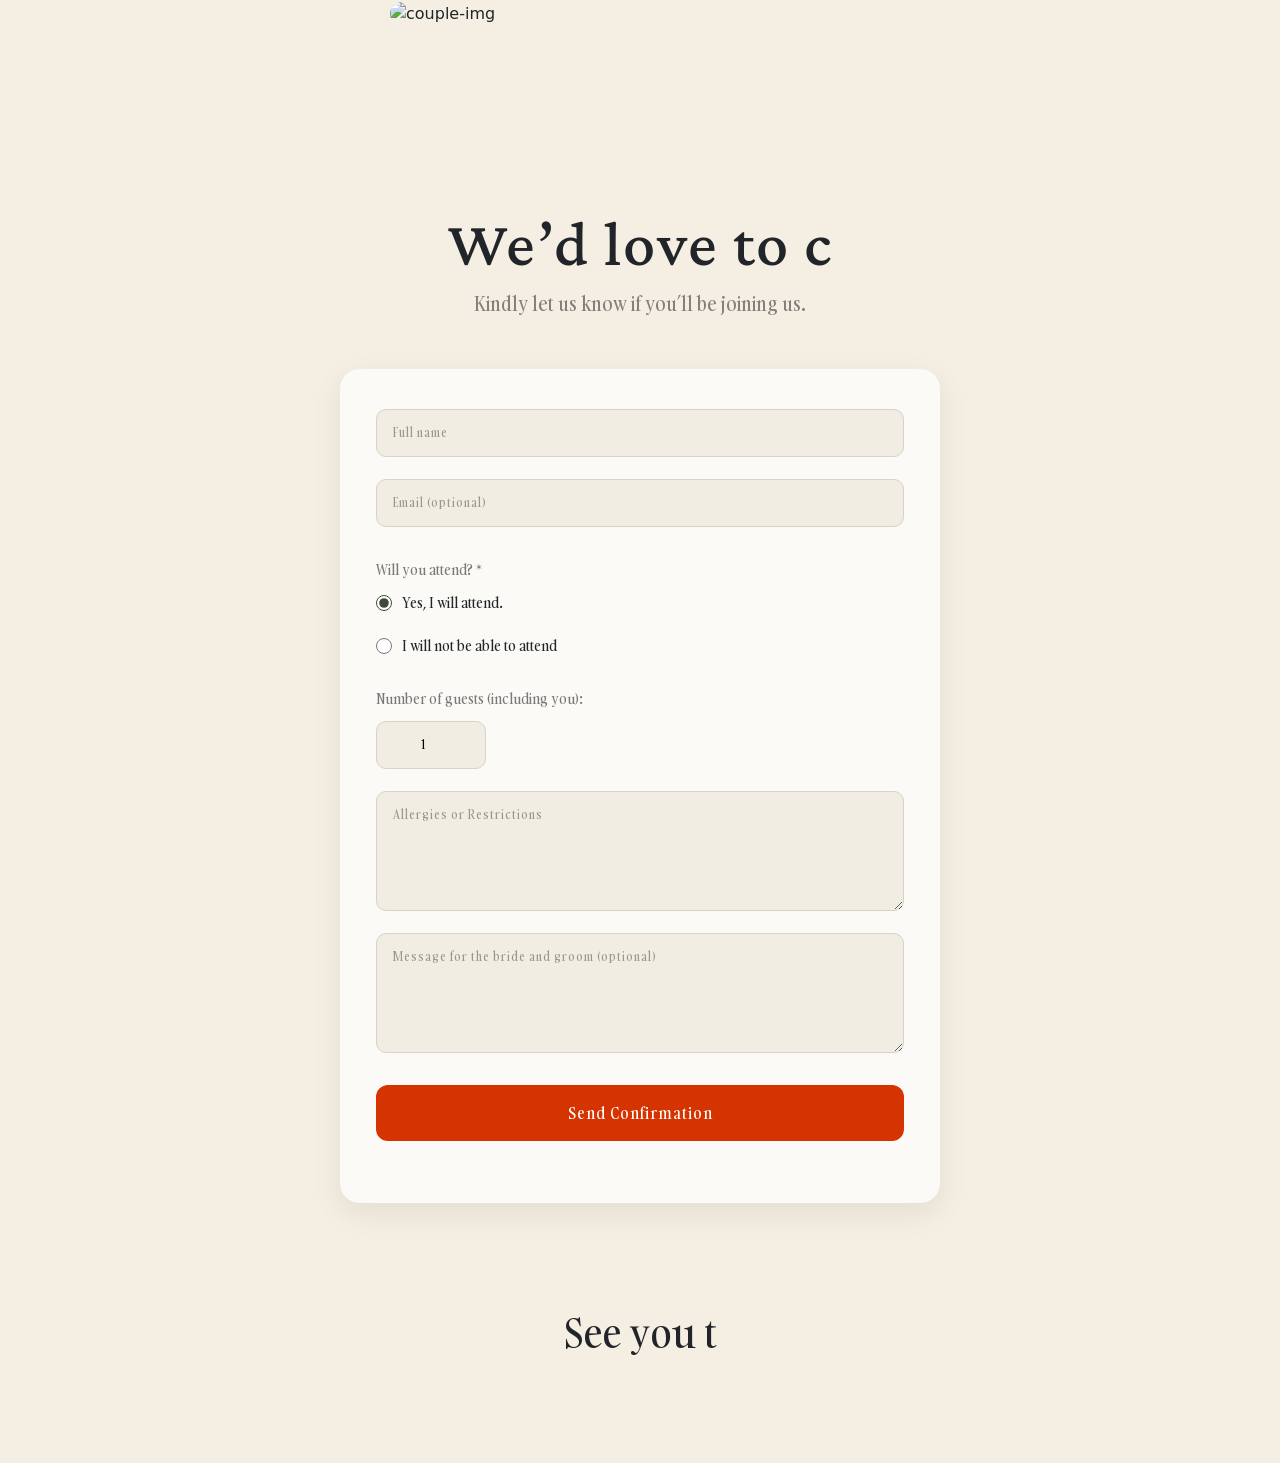
==== commit 67c638f0: "Add files via upload" ====
--- a/index-new.html
+++ b/index-new.html
@@ -35,9 +35,9 @@
 
 <body>
     <!-- Background Music -->
-    <audio id="bgMusic" controls preload="auto">
-        <source src="bg-music.mp3" type="audio/mpeg">
-    </audio>
+    <audio id="bgMusic" autoplay loop preload="auto">
+    <source src="assets/bg-music.mp3" type="audio/mpeg">
+</audio>
     <!-- <button id="musicToggle" class="music-btn">🔊</button> -->
 
     <section class="wedding-banner">
@@ -221,7 +221,7 @@
             <article class="program-item reverse">
 
                 <div class="program-media" data-aos="fade-left">
-                    <img src="https://res.cloudinary.com/thyha7nn/image/upload/v1786273292/wedding.png"
+                    <img src="https://res.cloudinary.com/thyha7nn/image/upload/v1786278538/wedding.png"
                         alt="Turning ideas into experiences">
                 </div>
 
@@ -326,17 +326,18 @@
 
     <!-- Bg music -->
     <script>
-const music = document.getElementById("bgMusic");
-
-console.log("Audio:", music);
-console.log("Source:", music.currentSrc);
-
-music.addEventListener("canplaythrough", () => {
-    console.log("MP3 loaded successfully");
-});
-
-music.addEventListener("error", () => {
-    console.log("AUDIO ERROR:", music.error);
+const bgMusic = document.getElementById("bgMusic");
+
+bgMusic.volume = 0.5;
+
+window.addEventListener("load", () => {
+    bgMusic.play()
+        .then(() => {
+            console.log("Music autoplayed");
+        })
+        .catch(err => {
+            console.log("Autoplay blocked:", err);
+        });
 });
 </script>
 
